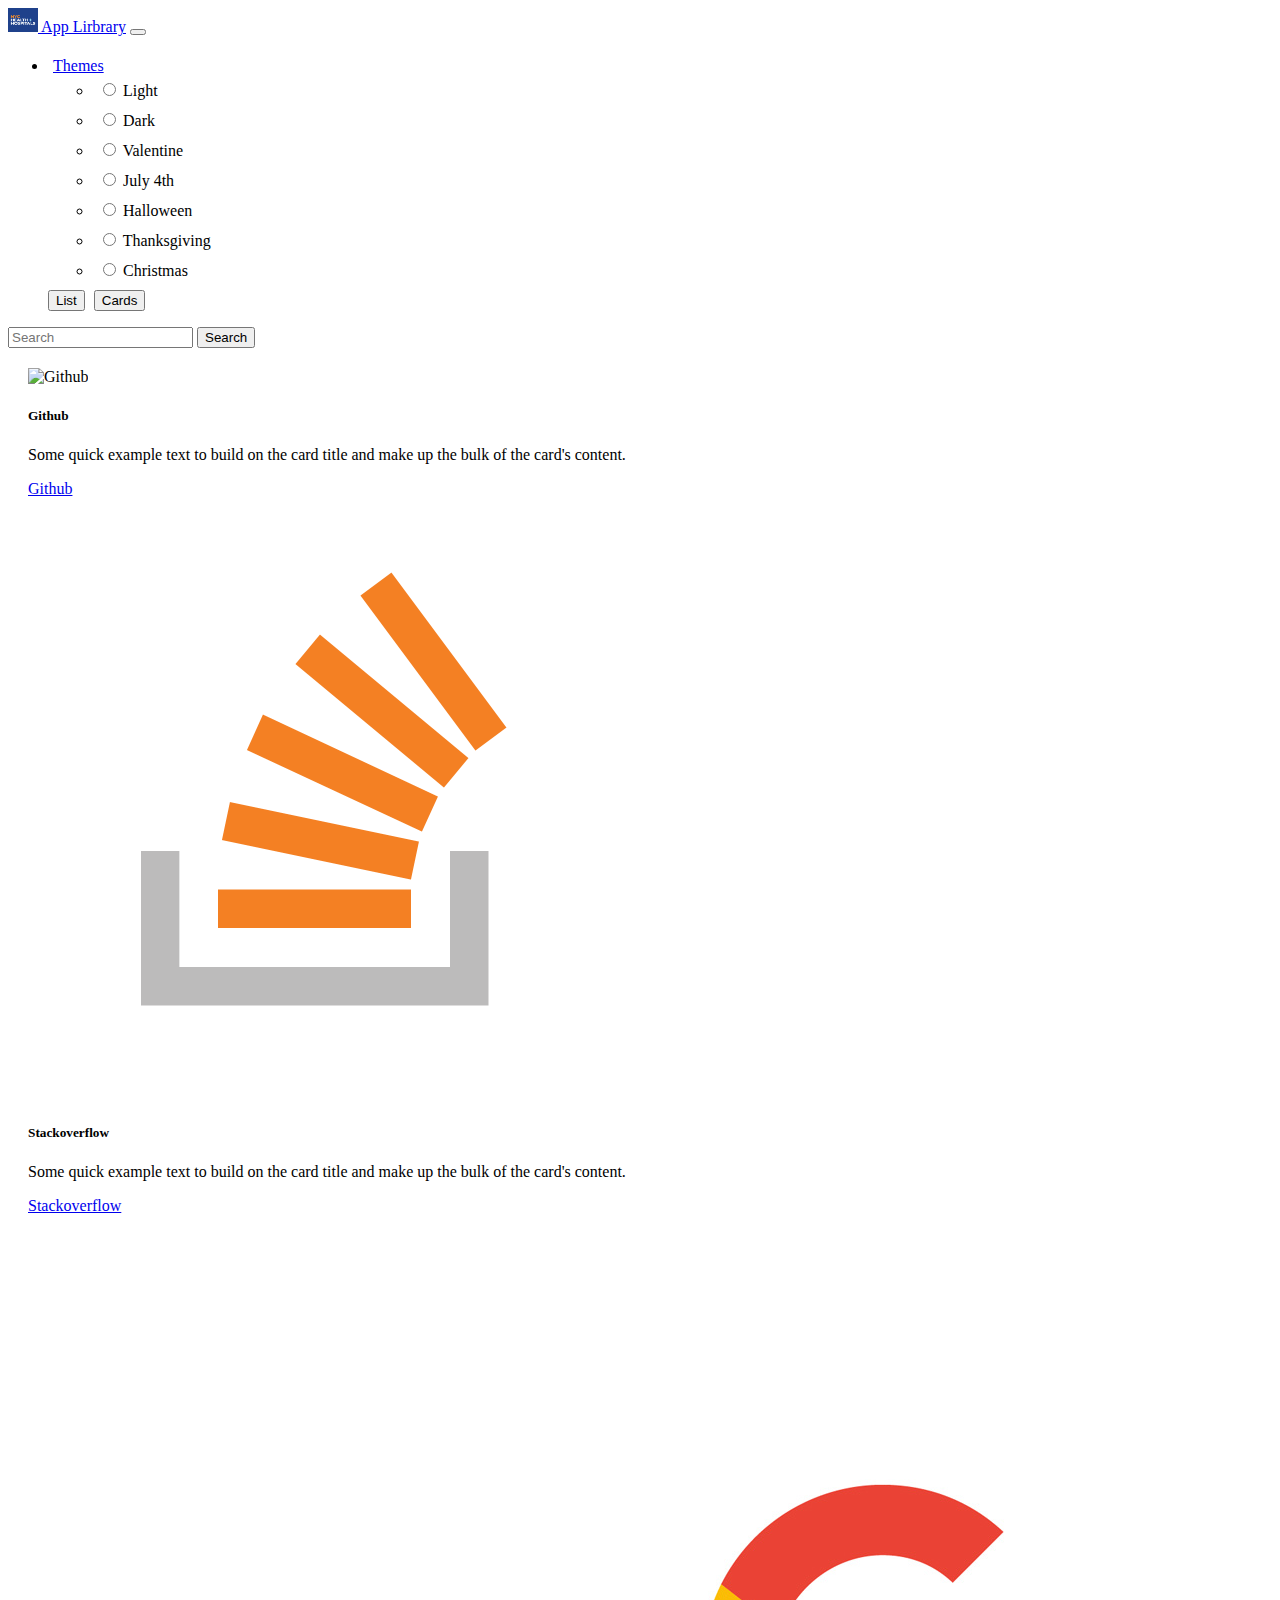
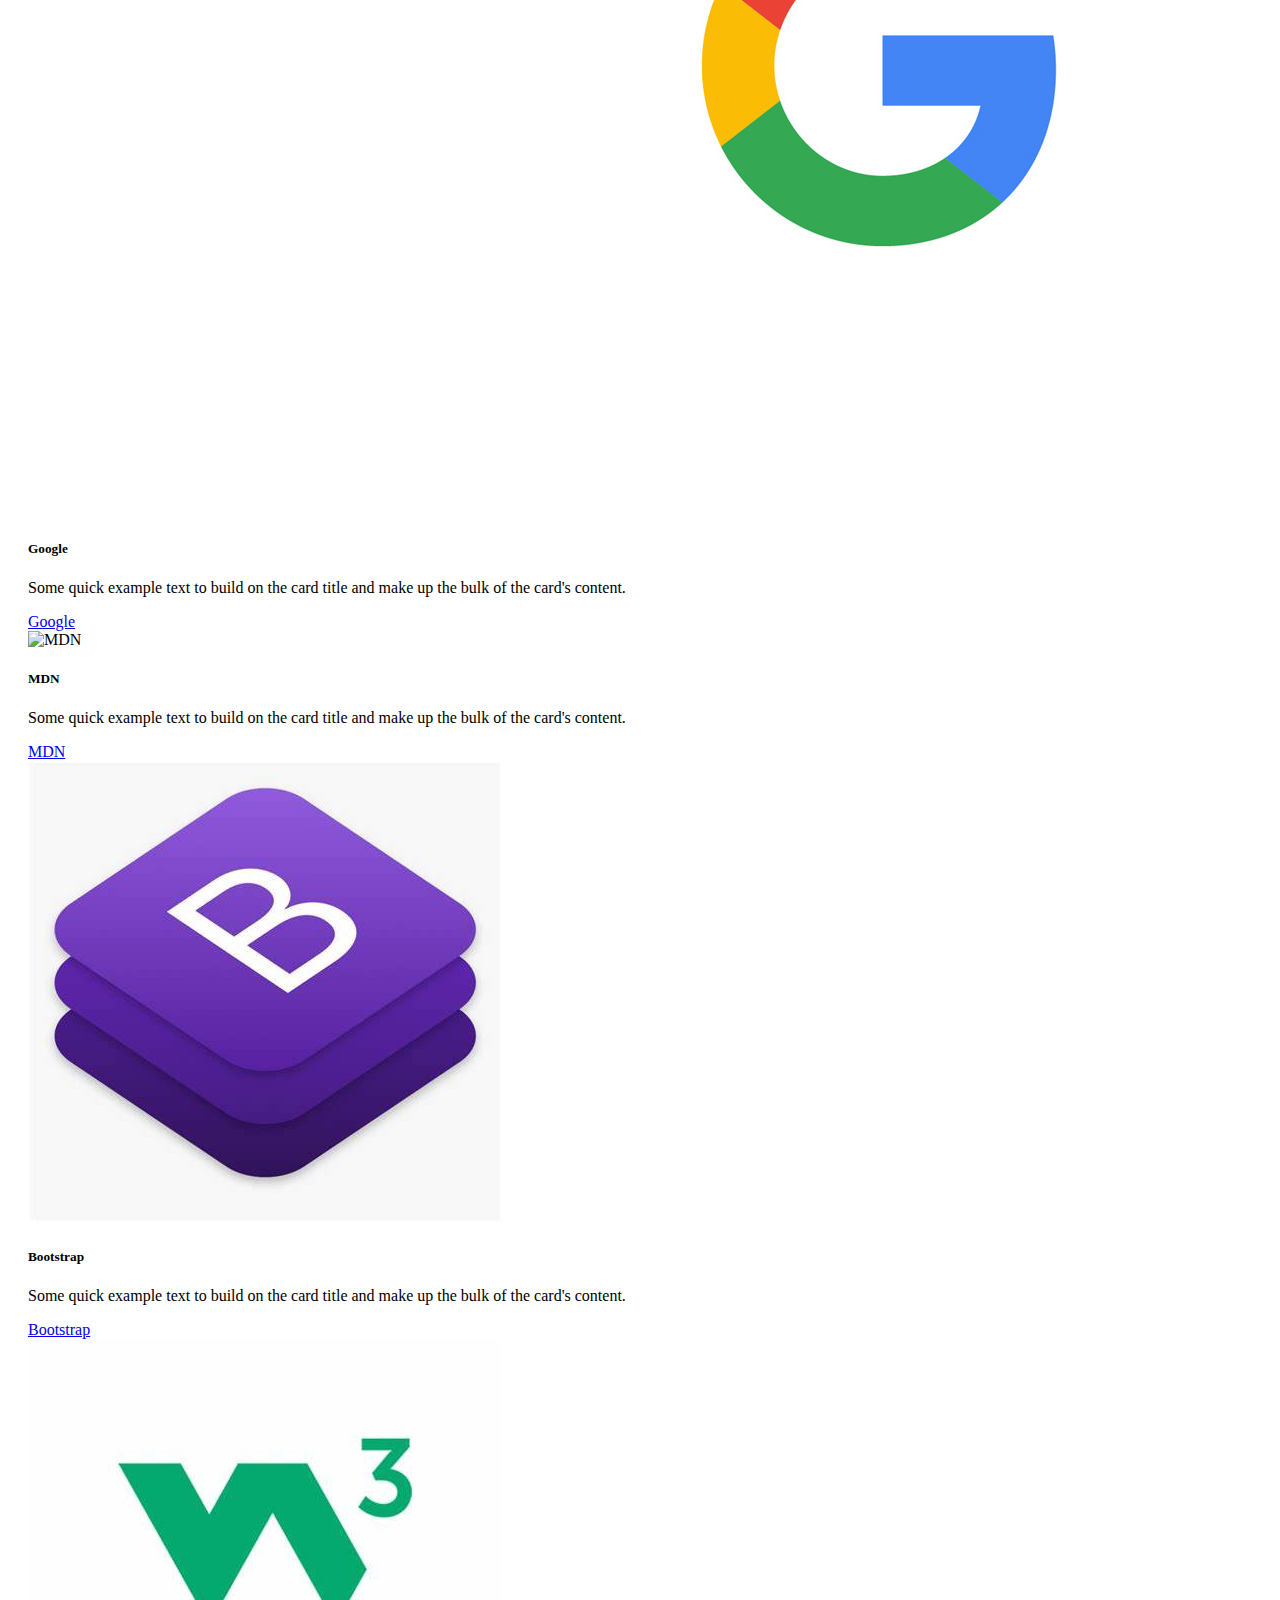
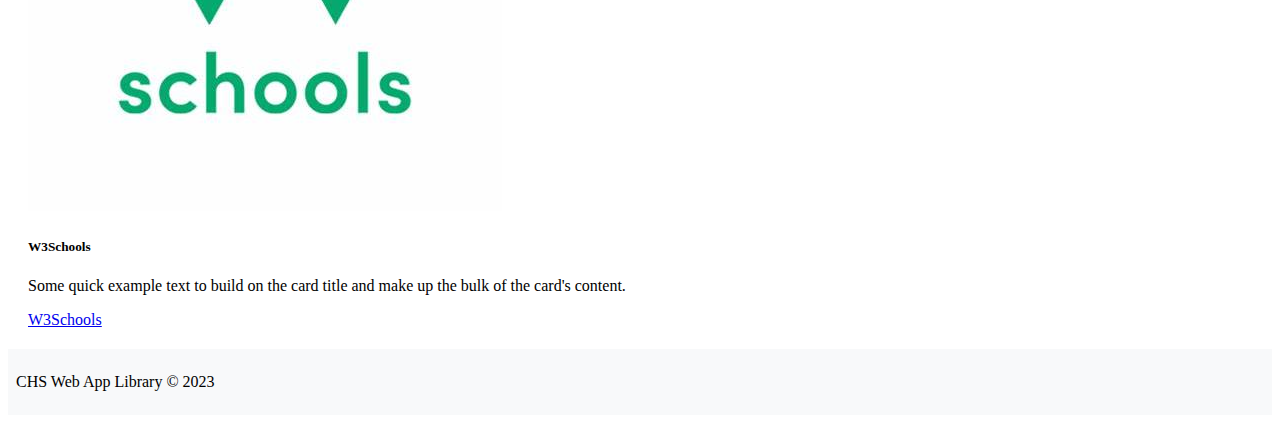
==== WebAppLandingPage 0.0.3 11-08 asof 2023 1142/index.html @ 01d08333 "edit js" ====
<!DOCTYPE html>
<html lang="en">
<head>
  <meta charset="utf-8">
  <meta name="viewport" content="width=device-width, initial-scale=1">
  <title>Web App Library</title>
 <link rel="stylesheet" href="css/main.css"> 
  <link href="https://cdn.jsdelivr.net/npm/bootstrap@5.3.2/dist/css/bootstrap.min.css" rel="stylesheet" integrity="sha384-T3c6CoIi6uLrA9TneNEoa7RxnatzjcDSCmG1MXxSR1GAsXEV/Dwwykc2MPK8M2HN" crossorigin="anonymous">
</head>
<body>

  <header class="sticky-top">
    <nav class="navbar navbar-expand-lg bg-body-tertiary">
      <div class="container-fluid">
        <a class="navbar-brand" href="#">
          <img src="./img/HnHlogo.png" alt="Bootstrap" width="30" height="24" margin="5px"> App Lirbrary</a>
        <button class="navbar-toggler" type="button" data-bs-toggle="collapse" data-bs-target="#navbarSupportedContent" aria-controls="navbarSupportedContent" aria-expanded="false" aria-label="Toggle navigation">
          <span class="navbar-toggler-icon"></span>
        </button>
        <div class="collapse navbar-collapse" id="navbarSupportedContent">
          <ul class="navbar-nav me-auto mb-2 mb-lg-0">
            <li class="nav-item dropdown">
              <a class="nav-link dropdown-toggle" href="#" role="button" data-bs-toggle="dropdown" aria-expanded="false">
                Themes
              </a>
              <ul class="dropdown-menu">

                <li>
                  <div class="form-check">
                    <input class="form-check-input" type="radio" name="theme" id="Light">
                    <label class="form-check-label" for="theme">Light</label>
                  </div>
                </li>

                <li>
                  <div class="form-check">
                    <input class="form-check-input" type="radio" name="theme" id="Dark">
                    <label class="form-check-label" for="theme">Dark</label>
                </div>
                </li>
                <li>
                    <div class="form-check">
                      <input class="form-check-input" type="radio" name="theme" id="Valentine">
                      <label class="form-check-label" for="theme">Valentine</label>
                  </div>
                </li>
                <li>
                    <div class="form-check">
                      <input class="form-check-input" type="radio" name="theme" id="July4">
                      <label class="form-check-label" for="theme">July 4th</label>
                  </div>
                </li>
                <li>
                  <div class="form-check">
                    <input class="form-check-input" type="radio" name="theme" id="Halloween">
                    <label class="form-check-label" for="theme">Halloween</label>
                </div>
                </li>
                <li>
                  <div class="form-check">
                    <input class="form-check-input" type="radio" name="theme" id="Thanksgiving">
                    <label class="form-check-label" for="theme">Thanksgiving</label>
                </div>
                </li>
                <li>
                  <div class="form-check">
                    <input class="form-check-input" type="radio" name="theme" id="Christmas">
                    <label class="form-check-label" for="theme">Christmas</label>
                </div>
                </li>
              </ul>
            </li>
            <button id="listViewBtn" type="button" class="btn btn-outline-secondary" onclick="toggleView('list')">List </button>
            <button id="cardViewBtn" type="button" class="btn btn-outline-secondary" onclick="toggleView('card')">Cards </button>
          </ul>
          <form class="d-flex" role="search">
            <input class="form-control me-2" type="search" placeholder="Search" aria-label="Search" id="searchInput" oninput="searchItems()">
            <button class="btn btn-outline-secondary" type="submit">Search</button>
          </form>
        </div>
      </div>
    </nav>
  </header>

  <div id="listView" class="list-group" style="display: none;"></div>

  <div class="content">
    <div id="cardView" class="container" style="display: block;">
      <div class="row row-cols-1 row-cols-md-3 g-4" id="cardContainer"></div>
    </div>
  </div>


  <script src="https://cdn.jsdelivr.net/npm/bootstrap@5.1.3/dist/js/bootstrap.bundle.min.js" integrity="sha384-ka7Sk0Gln4gmtz2MlQnikT1wXgYsOg+OMhuP+IlRH9sENBO0LRn5q+8nbTov4+1p" crossorigin="anonymous"></script>
  <script src="script.js"></script>

  <footer class="footer">
    <div class="sticky-xl-bottom">
     
        <p class="text-start fw-semibold"> CHS Web App Library &copy 2023</p>
     
    </div>
  </footer>
</body>
</html>
---- WebAppLandingPage 0.0.3 11-08 asof 2023 1142/css/main.css ----
body {
    display: flex;
    flex-direction: column;
    min-height: 100vh;
  
}

.content {
    flex: 1;
    padding: 20px;
}

#listViewBtn,
#cardViewBtn {
  margin-right: 5px;
}

#card-img-top {
    height: 300px;
    width: 300px;
}

li {
    padding: 5px;
}


footer {
    background-color: #F8F9FA;
    padding: 8px;
}
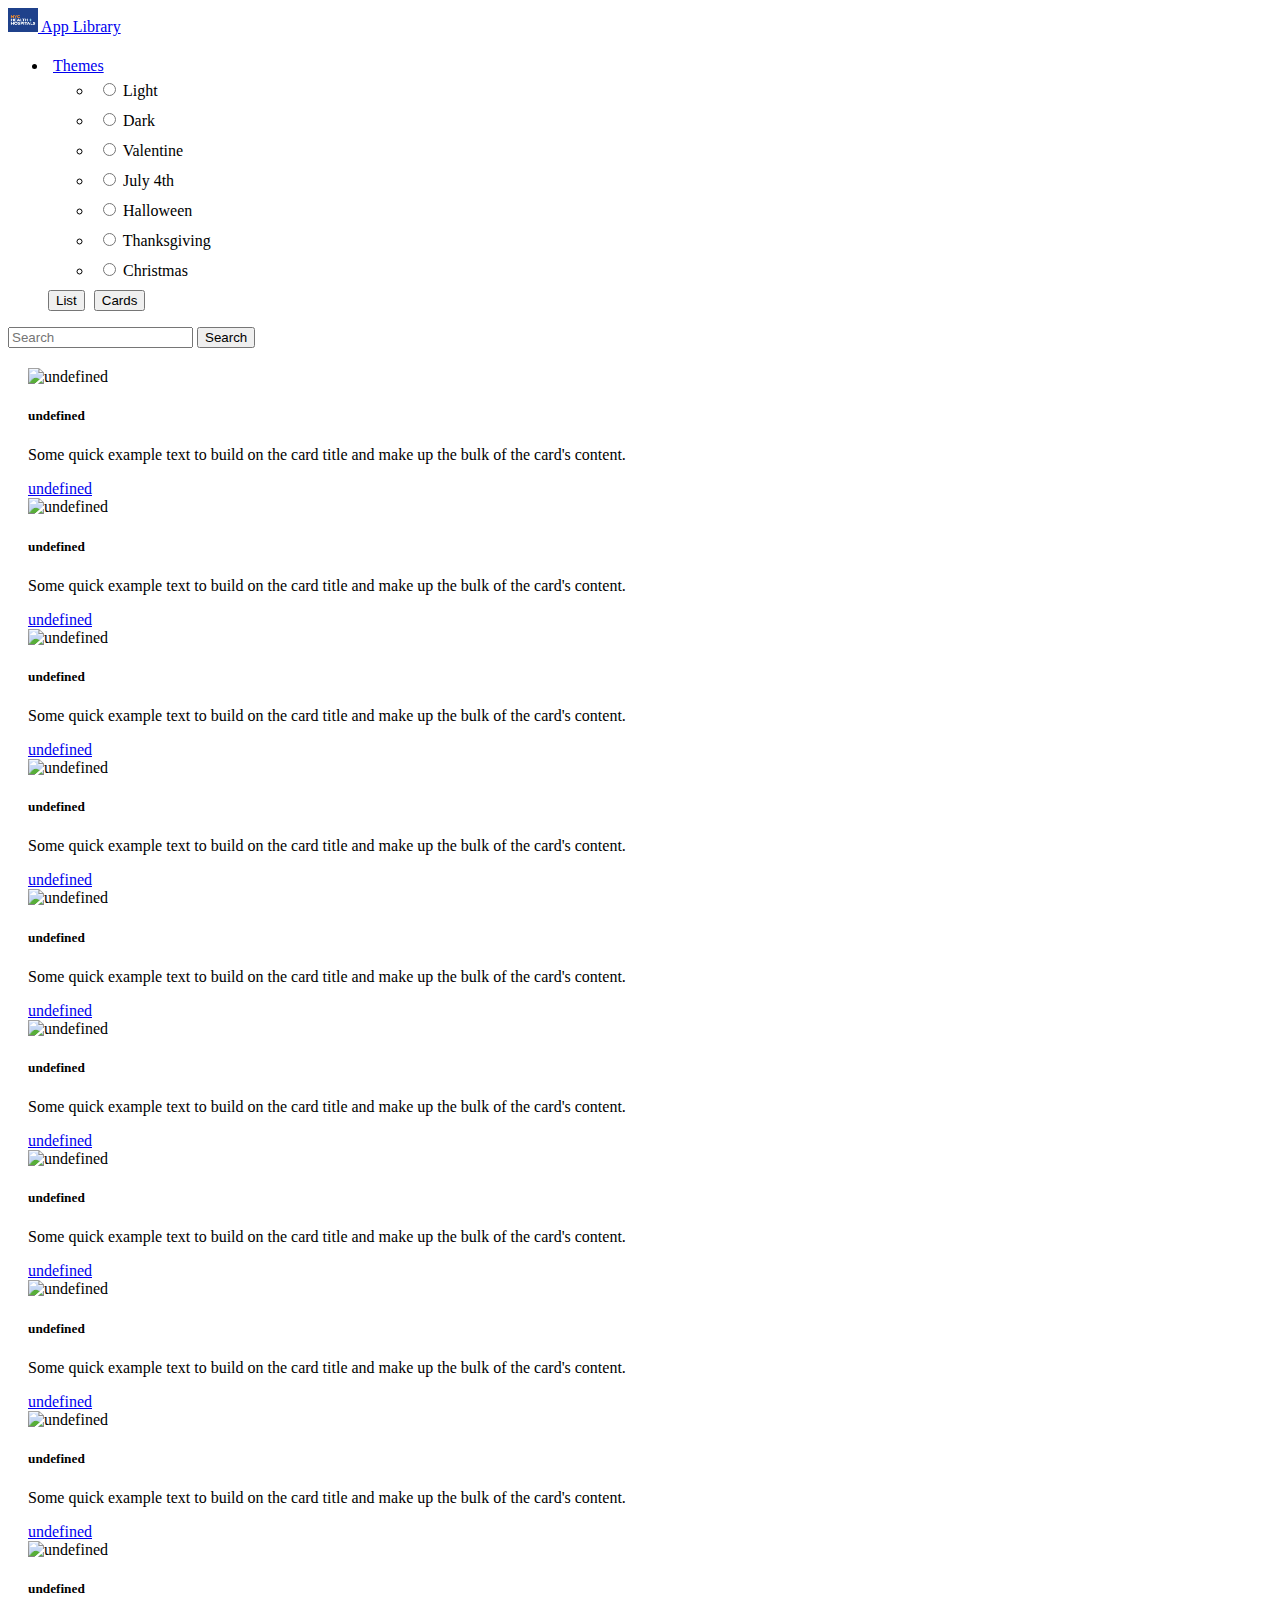
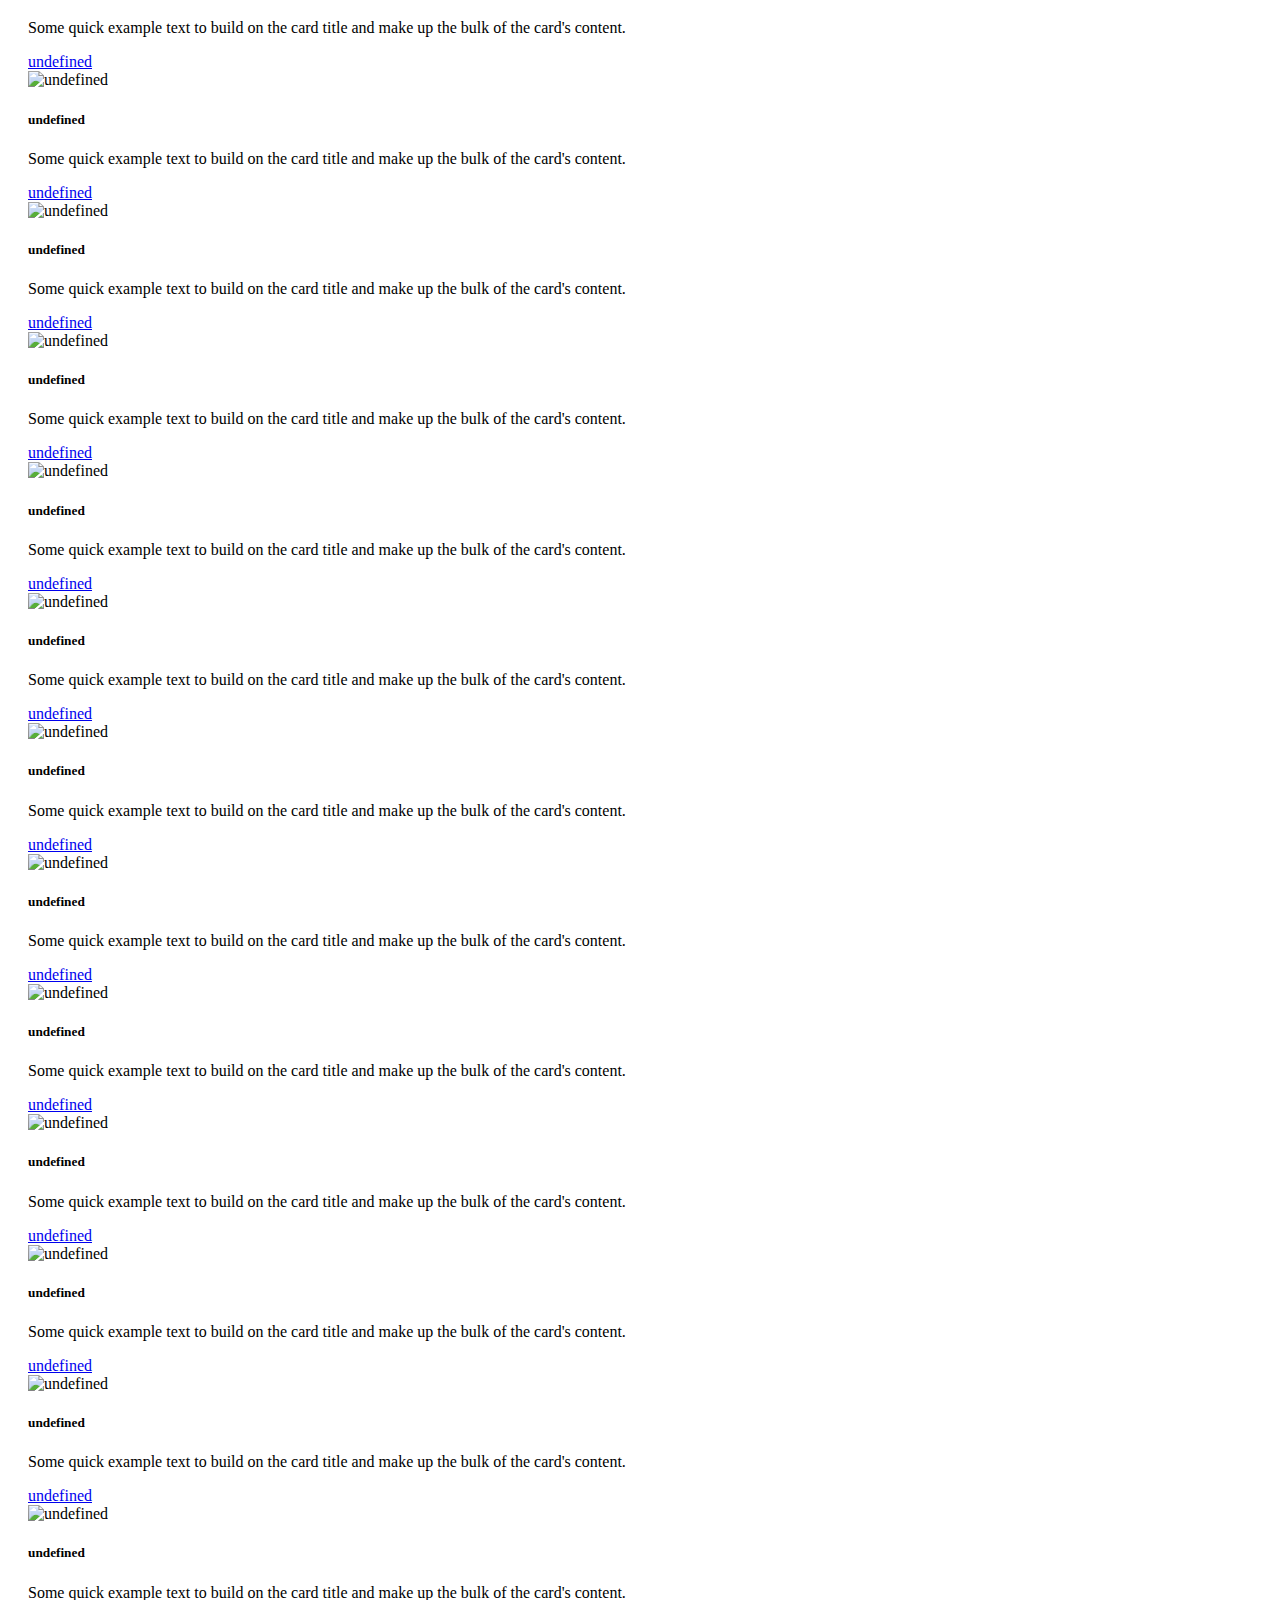
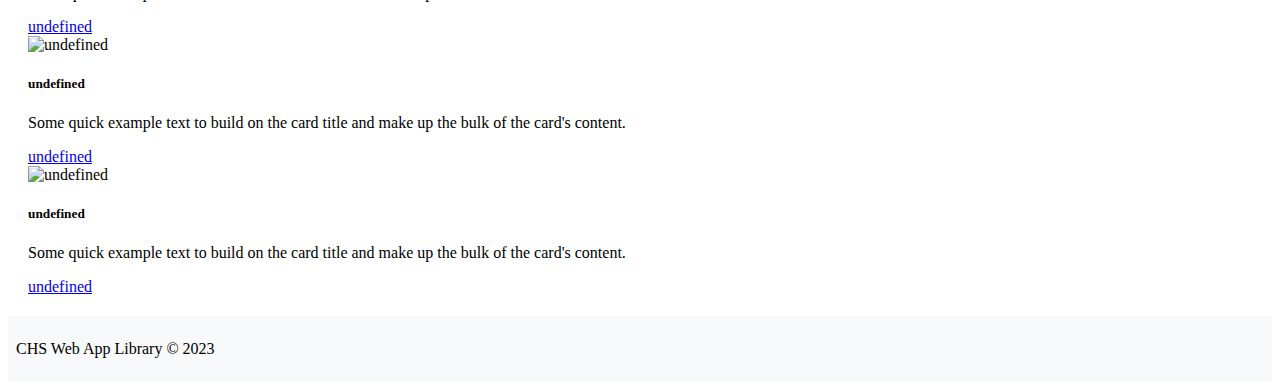
==== commit 2e569931: "edit data structure" ====
--- a/WebAppLandingPage 0.0.3 11-08 asof 2023 1142/index.html
+++ b/WebAppLandingPage 0.0.3 11-08 asof 2023 1142/index.html
@@ -13,10 +13,8 @@
     <nav class="navbar navbar-expand-lg bg-body-tertiary">
       <div class="container-fluid">
         <a class="navbar-brand" href="#">
-          <img src="./img/HnHlogo.png" alt="Bootstrap" width="30" height="24" margin="5px"> App Lirbrary</a>
-        <button class="navbar-toggler" type="button" data-bs-toggle="collapse" data-bs-target="#navbarSupportedContent" aria-controls="navbarSupportedContent" aria-expanded="false" aria-label="Toggle navigation">
-          <span class="navbar-toggler-icon"></span>
-        </button>
+          <img src="./img/HnHlogo.png" alt="Bootstrap" width="30" height="24" margin="5px"> App Library</a>
+     
         <div class="collapse navbar-collapse" id="navbarSupportedContent">
           <ul class="navbar-nav me-auto mb-2 mb-lg-0">
             <li class="nav-item dropdown">
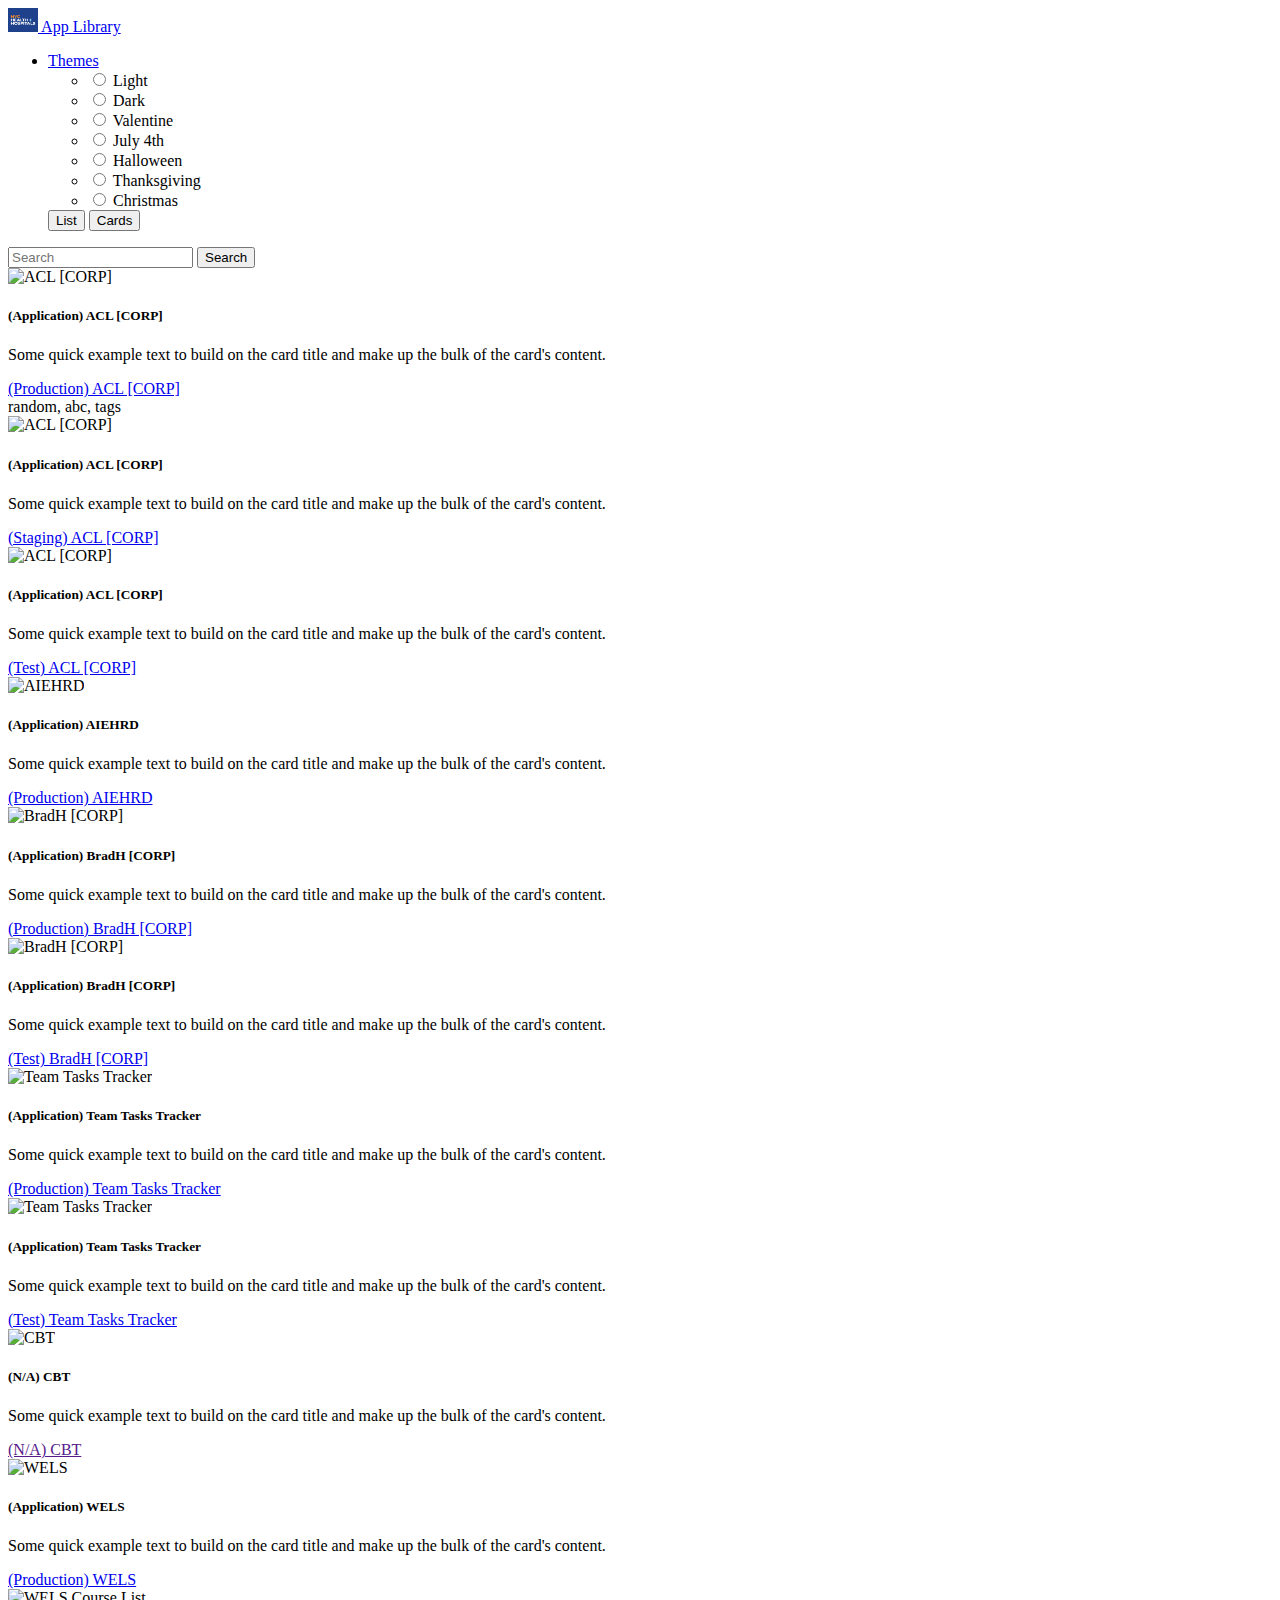
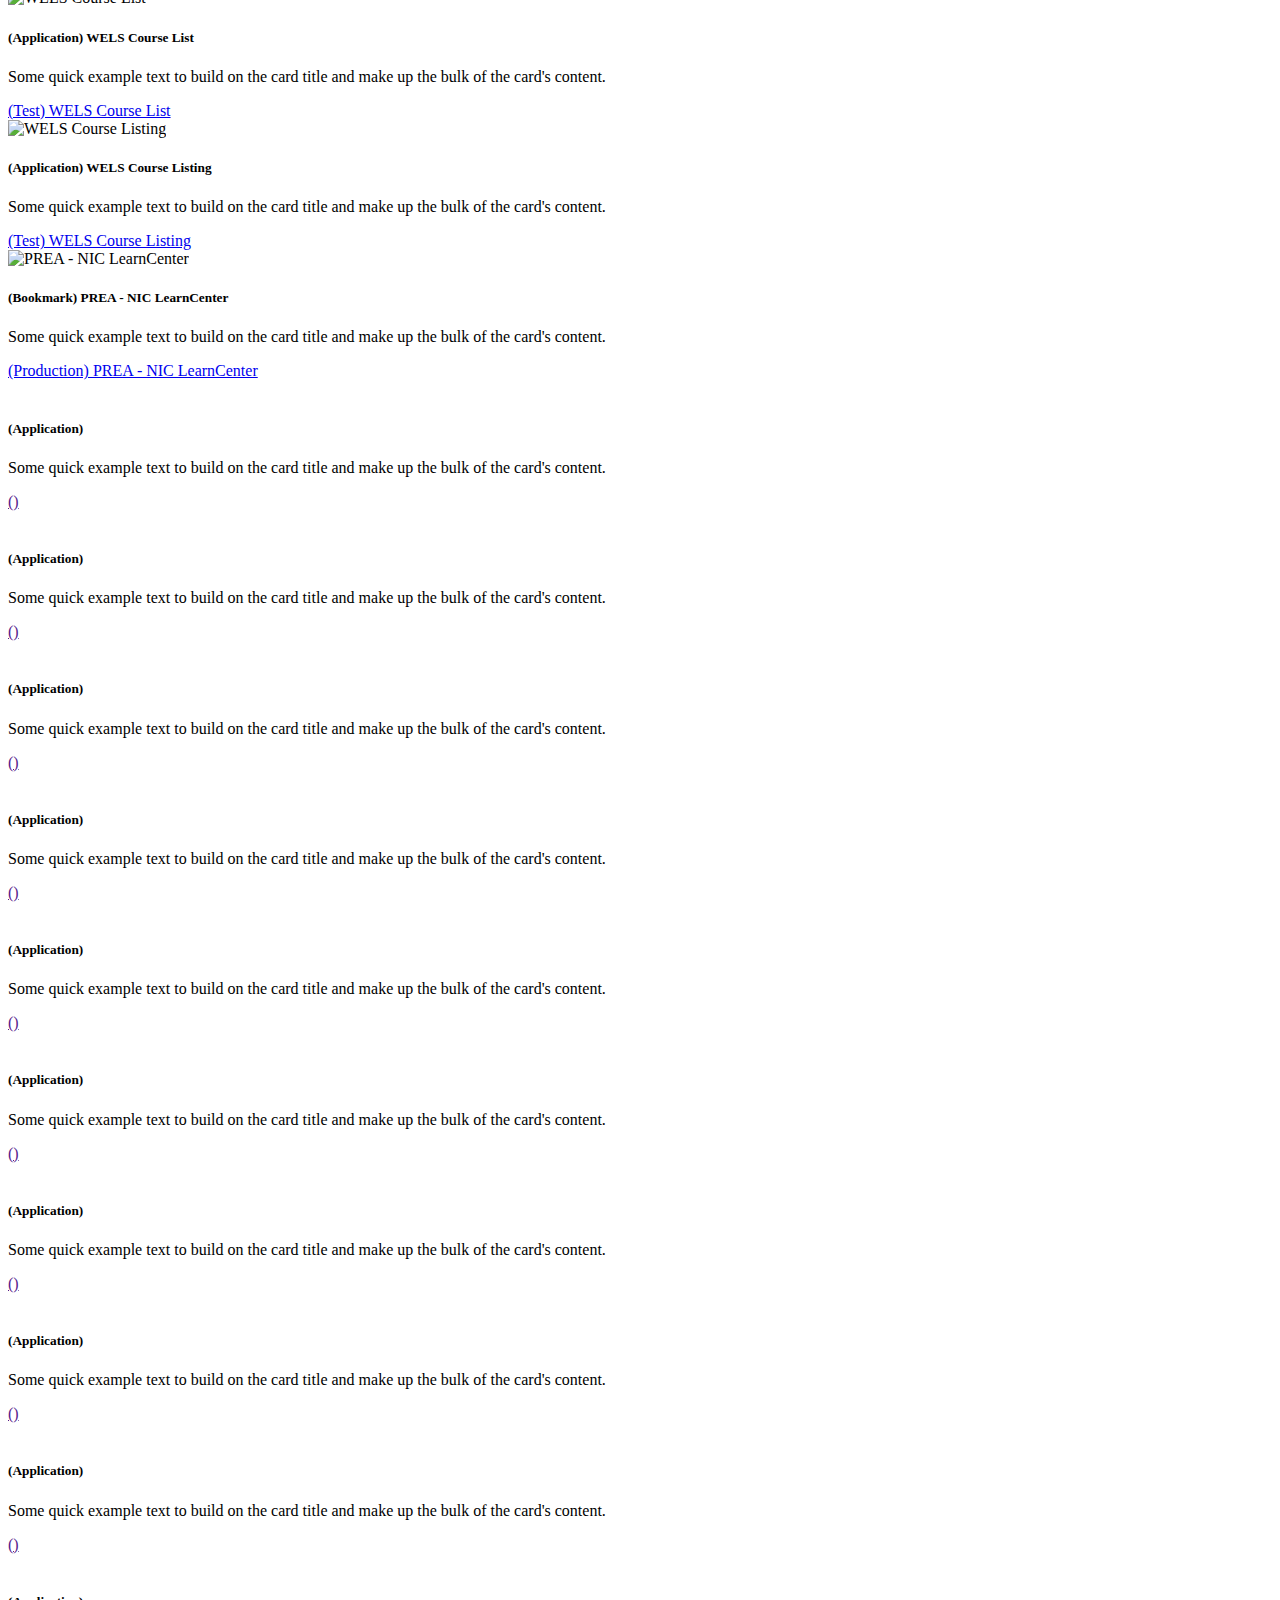
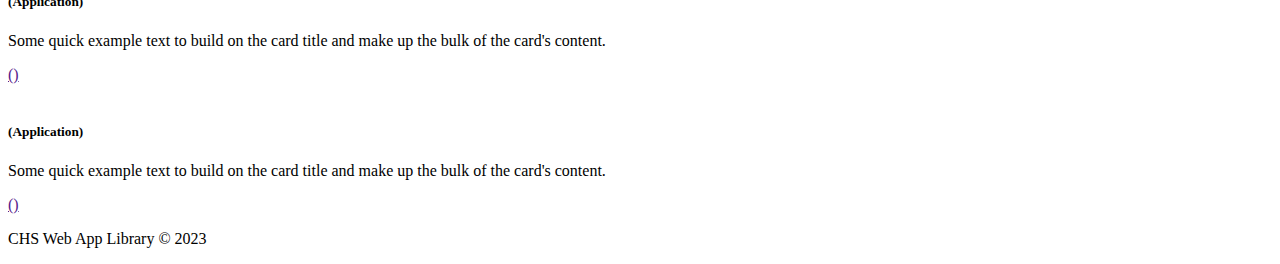
==== commit d49e3c63: "add links for cards and list view" ====
--- a/WebAppLandingPage 0.0.3 11-08 asof 2023 1142/index.html
+++ b/WebAppLandingPage 0.0.3 11-08 asof 2023 1142/index.html
@@ -4,7 +4,7 @@
   <meta charset="utf-8">
   <meta name="viewport" content="width=device-width, initial-scale=1">
   <title>Web App Library</title>
- <link rel="stylesheet" href="css/main.css"> 
+ <link rel="stylesheet" href="#"> 
   <link href="https://cdn.jsdelivr.net/npm/bootstrap@5.3.2/dist/css/bootstrap.min.css" rel="stylesheet" integrity="sha384-T3c6CoIi6uLrA9TneNEoa7RxnatzjcDSCmG1MXxSR1GAsXEV/Dwwykc2MPK8M2HN" crossorigin="anonymous">
 </head>
 <body>
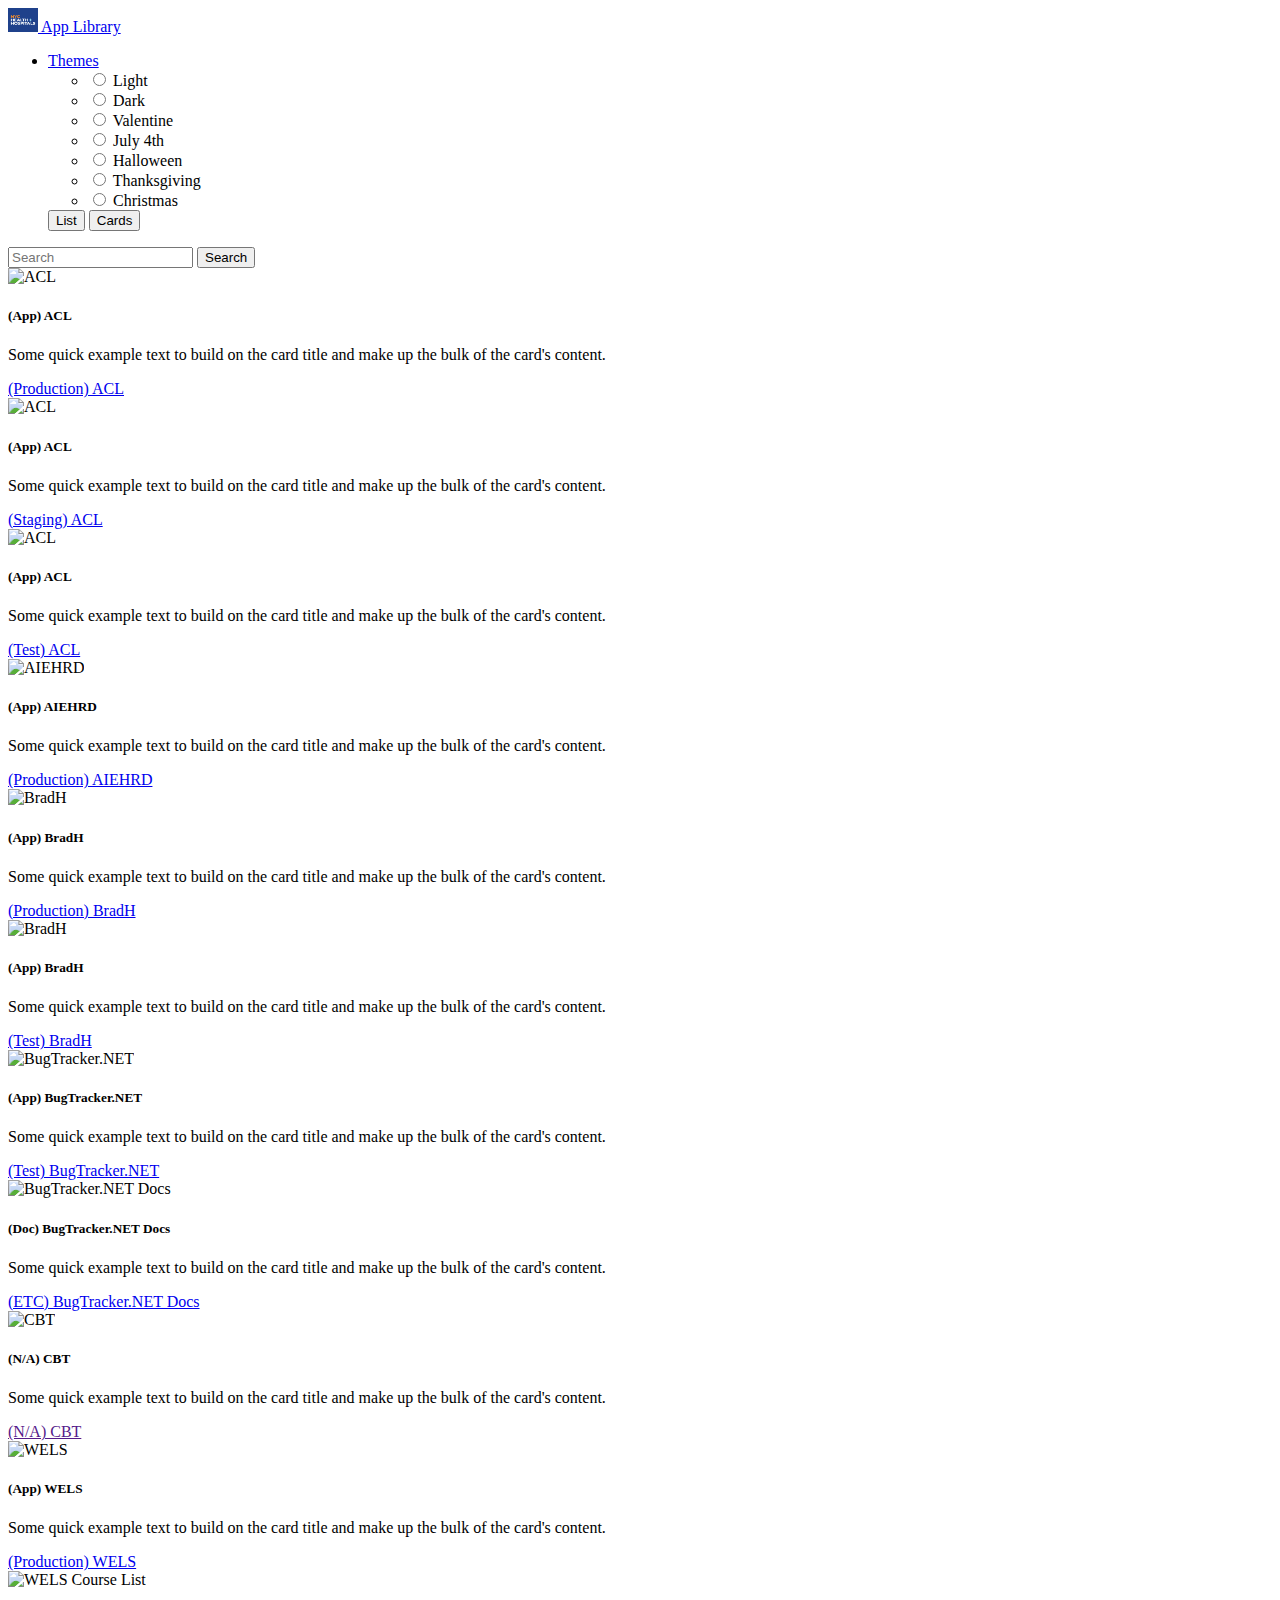
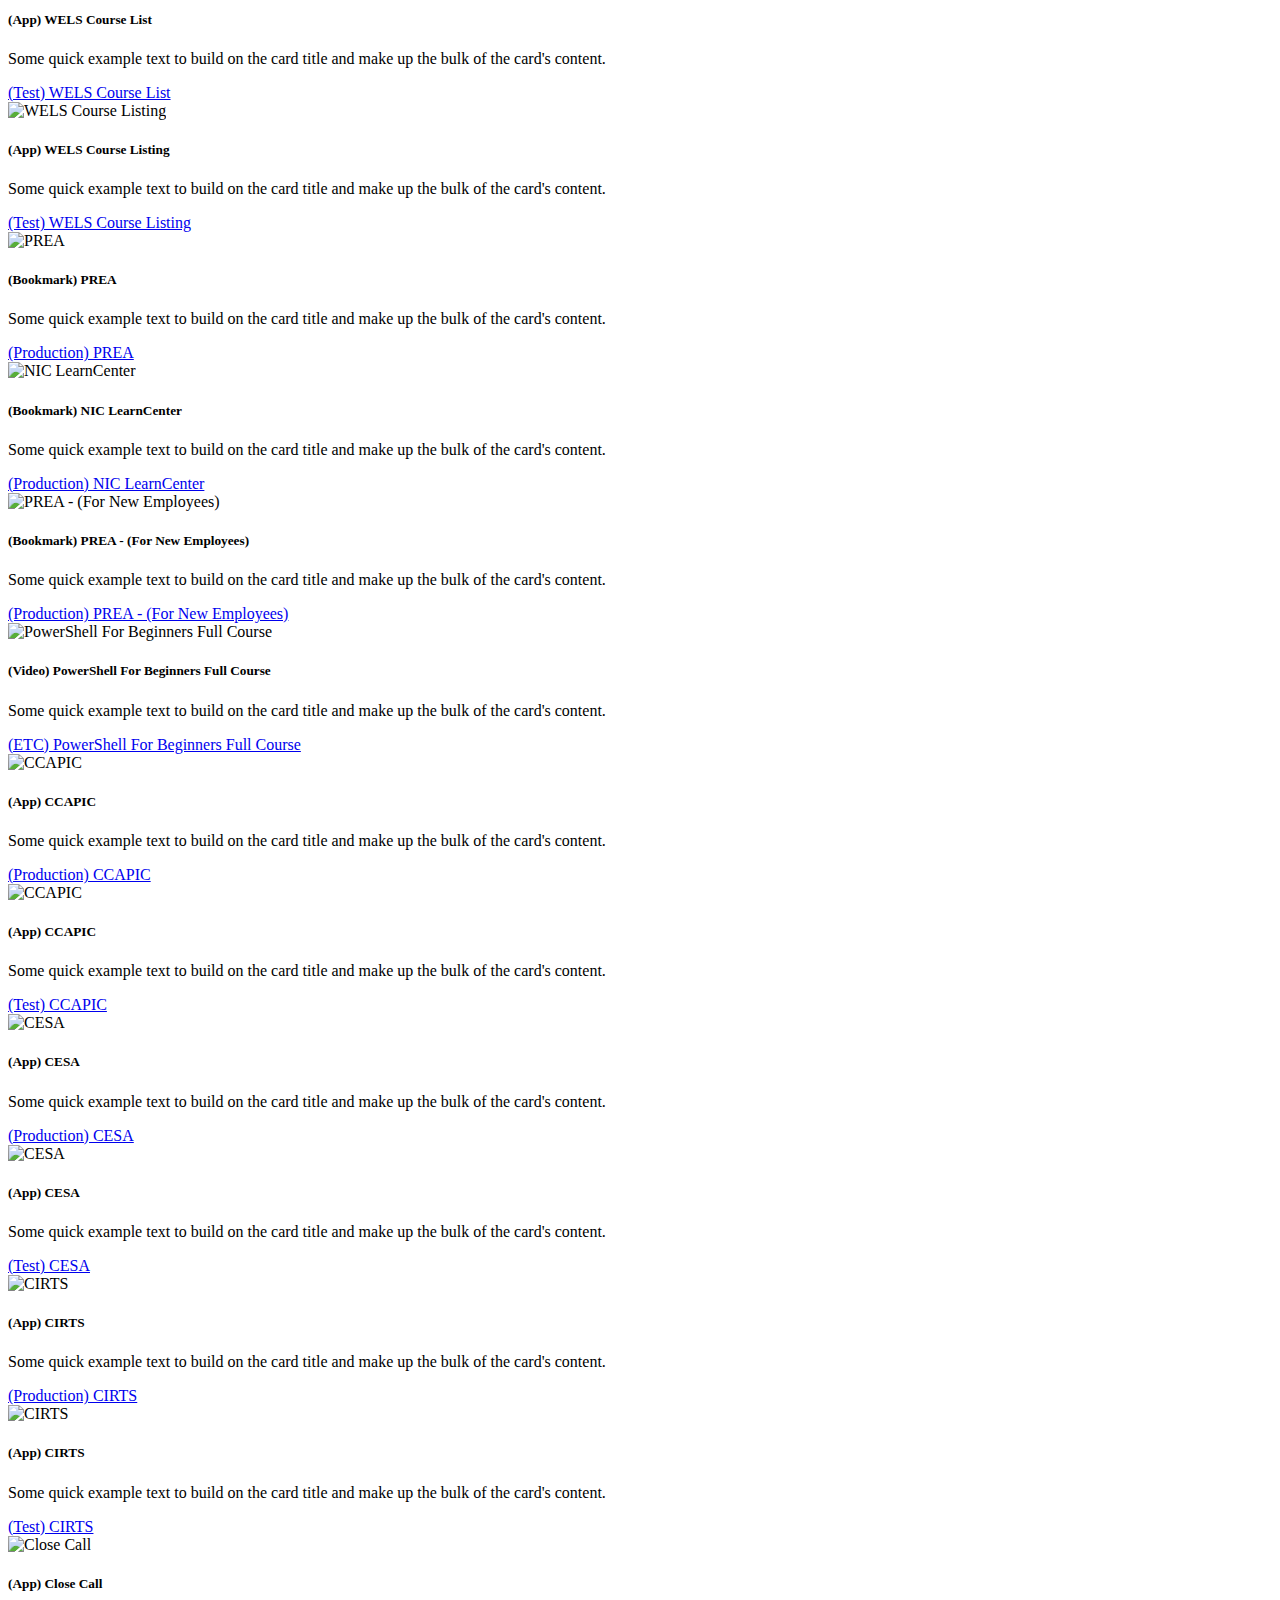
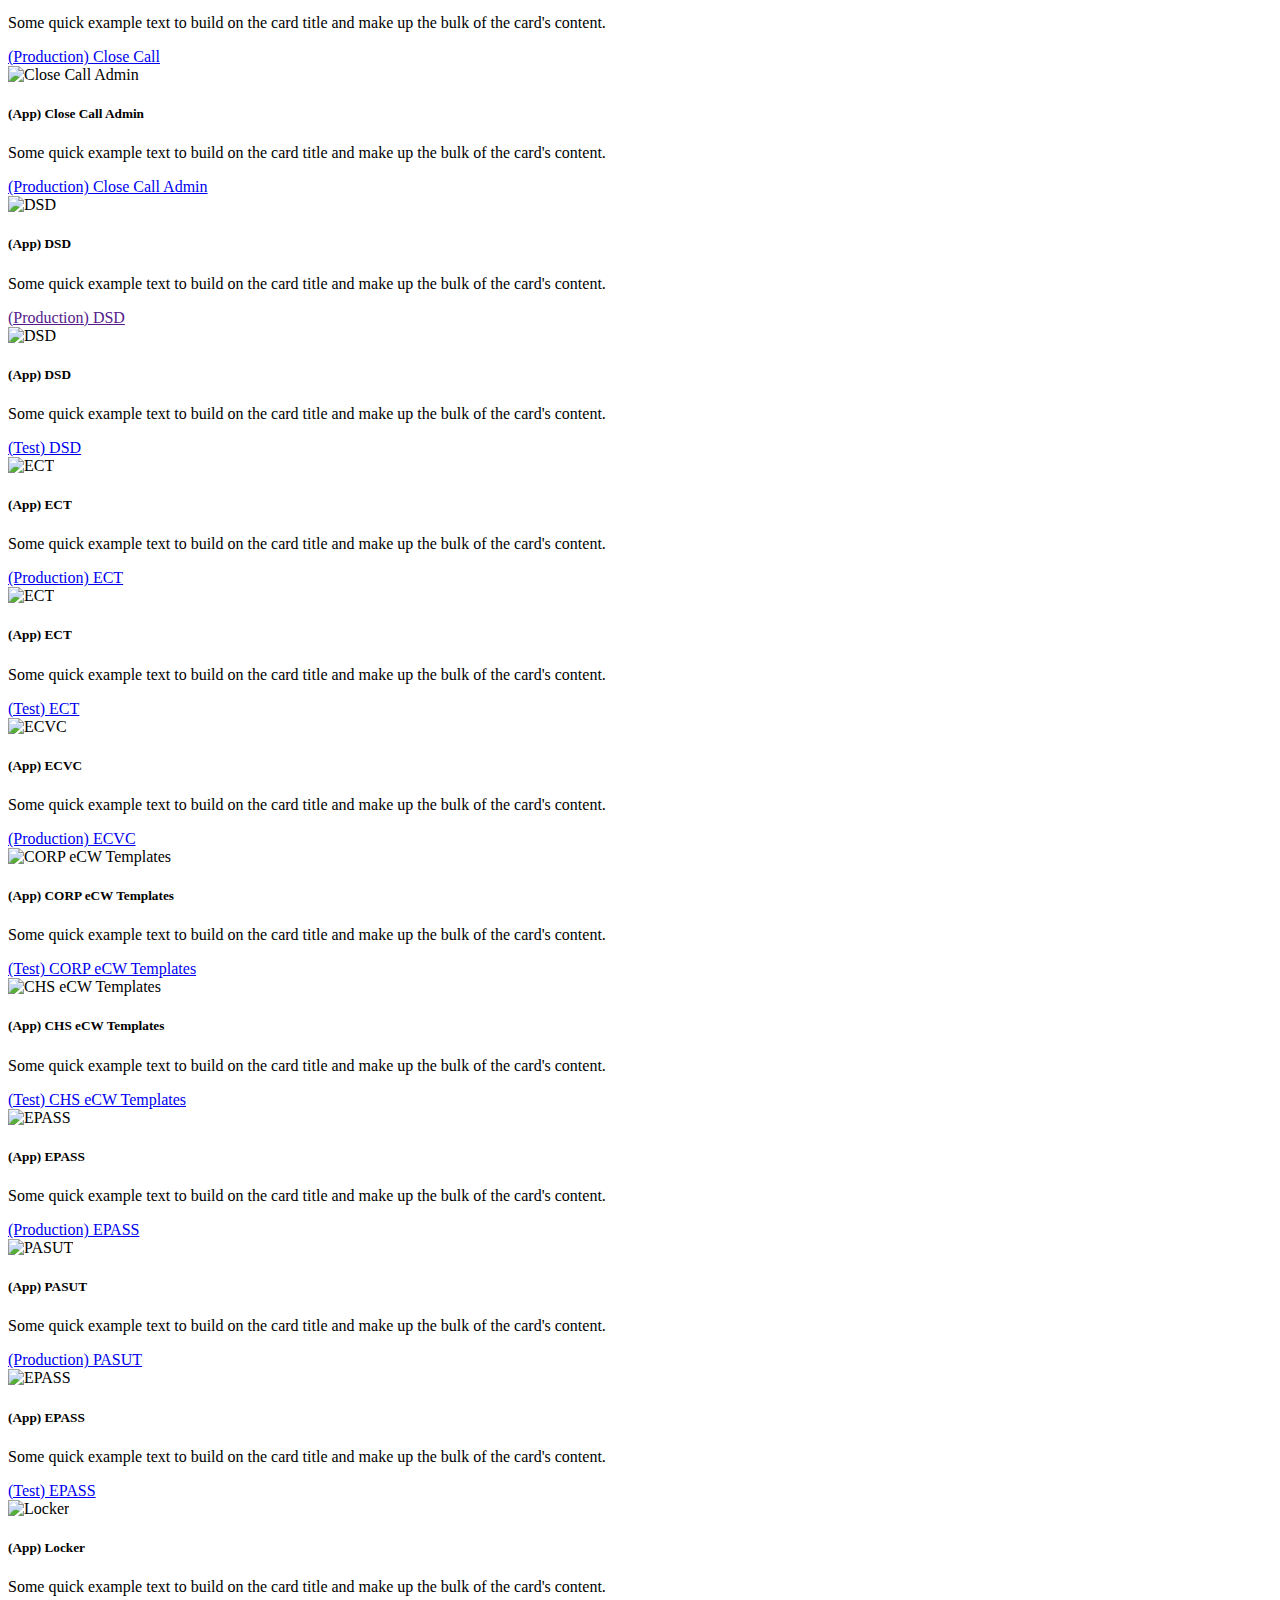
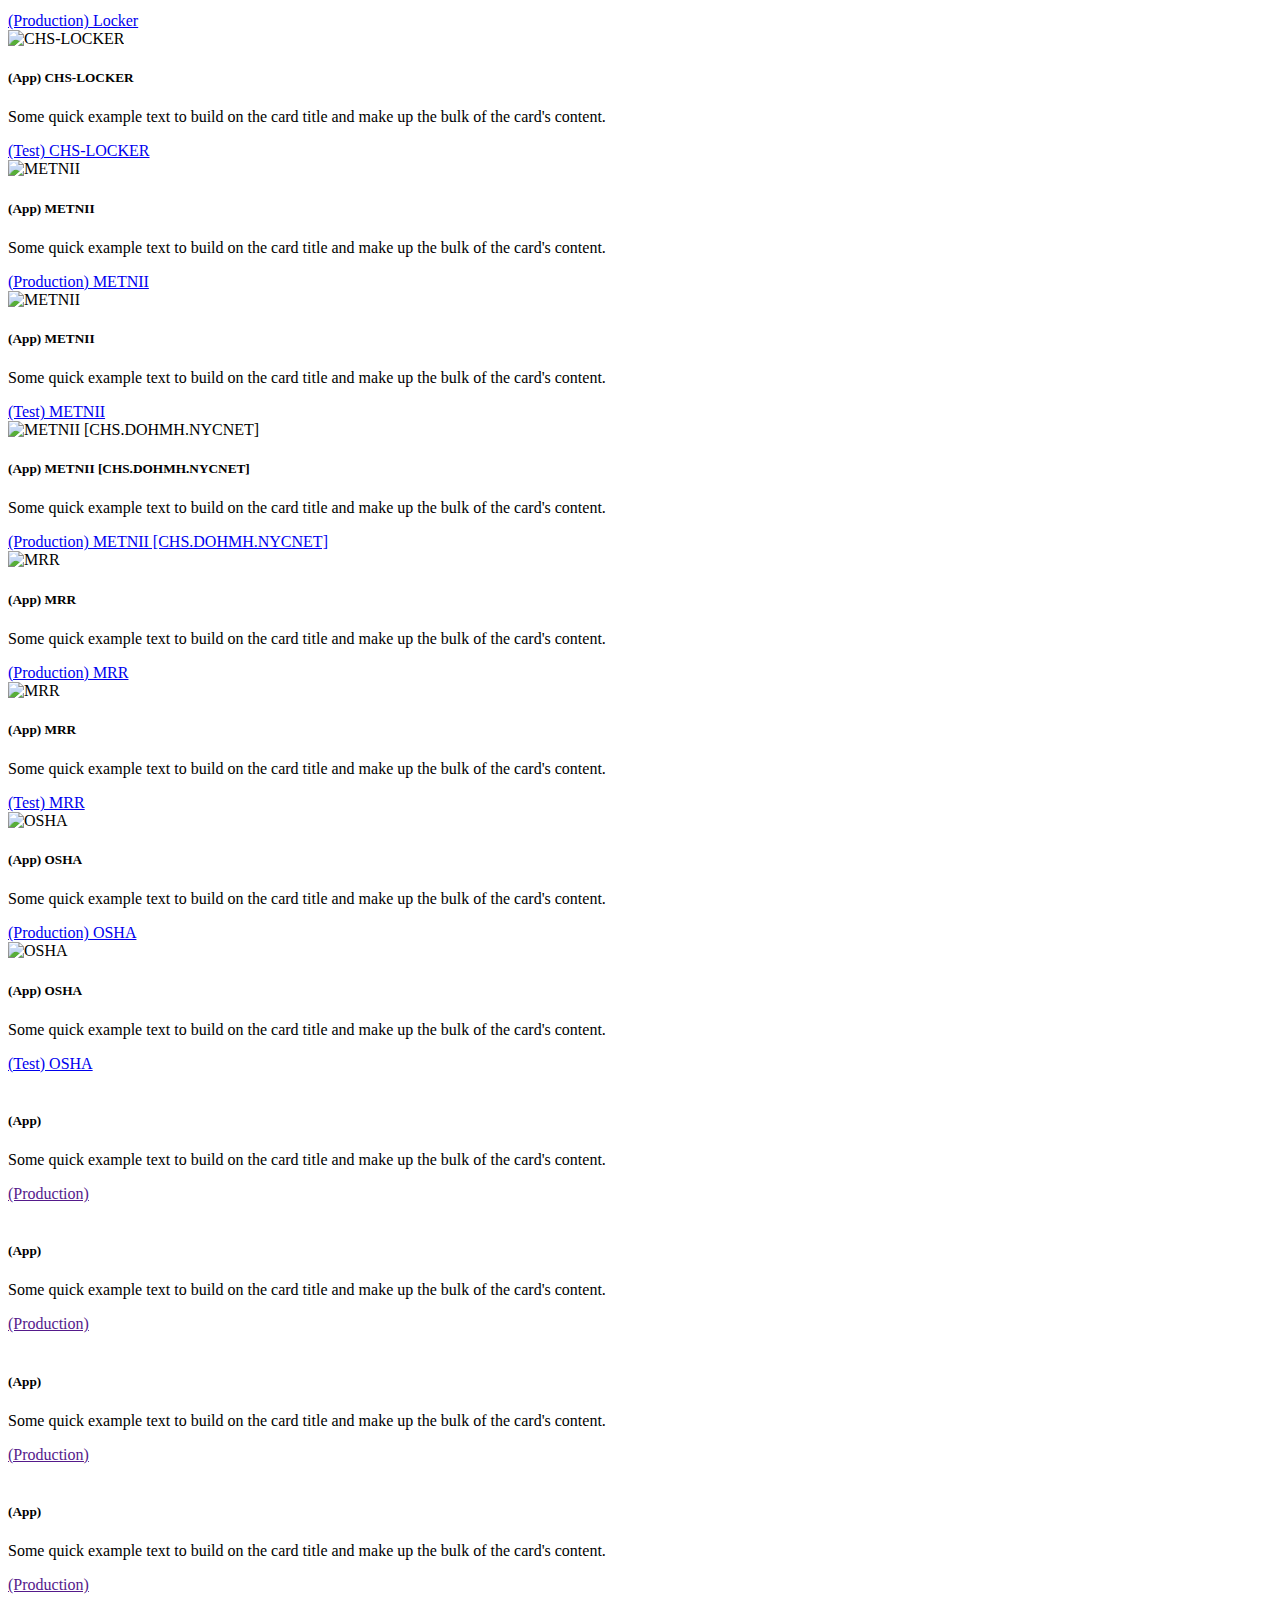
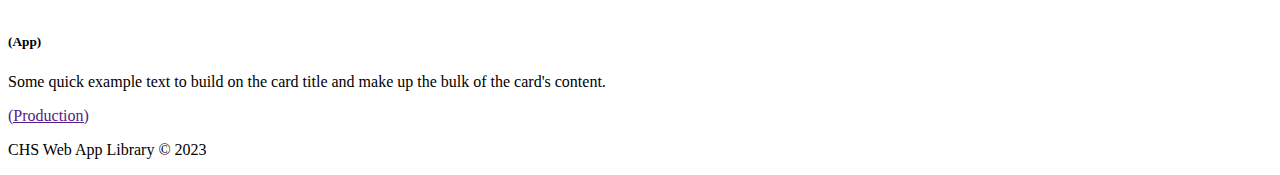
==== commit 3b3e83e4: "edit light.css to work" ====
--- a/WebAppLandingPage 0.0.3 11-08 asof 2023 1142/index.html
+++ b/WebAppLandingPage 0.0.3 11-08 asof 2023 1142/index.html
@@ -3,8 +3,8 @@
 <head>
   <meta charset="utf-8">
   <meta name="viewport" content="width=device-width, initial-scale=1">
-  <title>Web App Library</title>
- <link rel="stylesheet" href="#"> 
+  <title>Web App Links</title>
+ 
   <link href="https://cdn.jsdelivr.net/npm/bootstrap@5.3.2/dist/css/bootstrap.min.css" rel="stylesheet" integrity="sha384-T3c6CoIi6uLrA9TneNEoa7RxnatzjcDSCmG1MXxSR1GAsXEV/Dwwykc2MPK8M2HN" crossorigin="anonymous">
 </head>
 <body>
@@ -36,6 +36,7 @@
                     <label class="form-check-label" for="theme">Dark</label>
                 </div>
                 </li>
+
                 <li>
                     <div class="form-check">
                       <input class="form-check-input" type="radio" name="theme" id="Valentine">
@@ -43,6 +44,7 @@
                   </div>
                 </li>
                 <li>
+                  
                     <div class="form-check">
                       <input class="form-check-input" type="radio" name="theme" id="July4">
                       <label class="form-check-label" for="theme">July 4th</label>
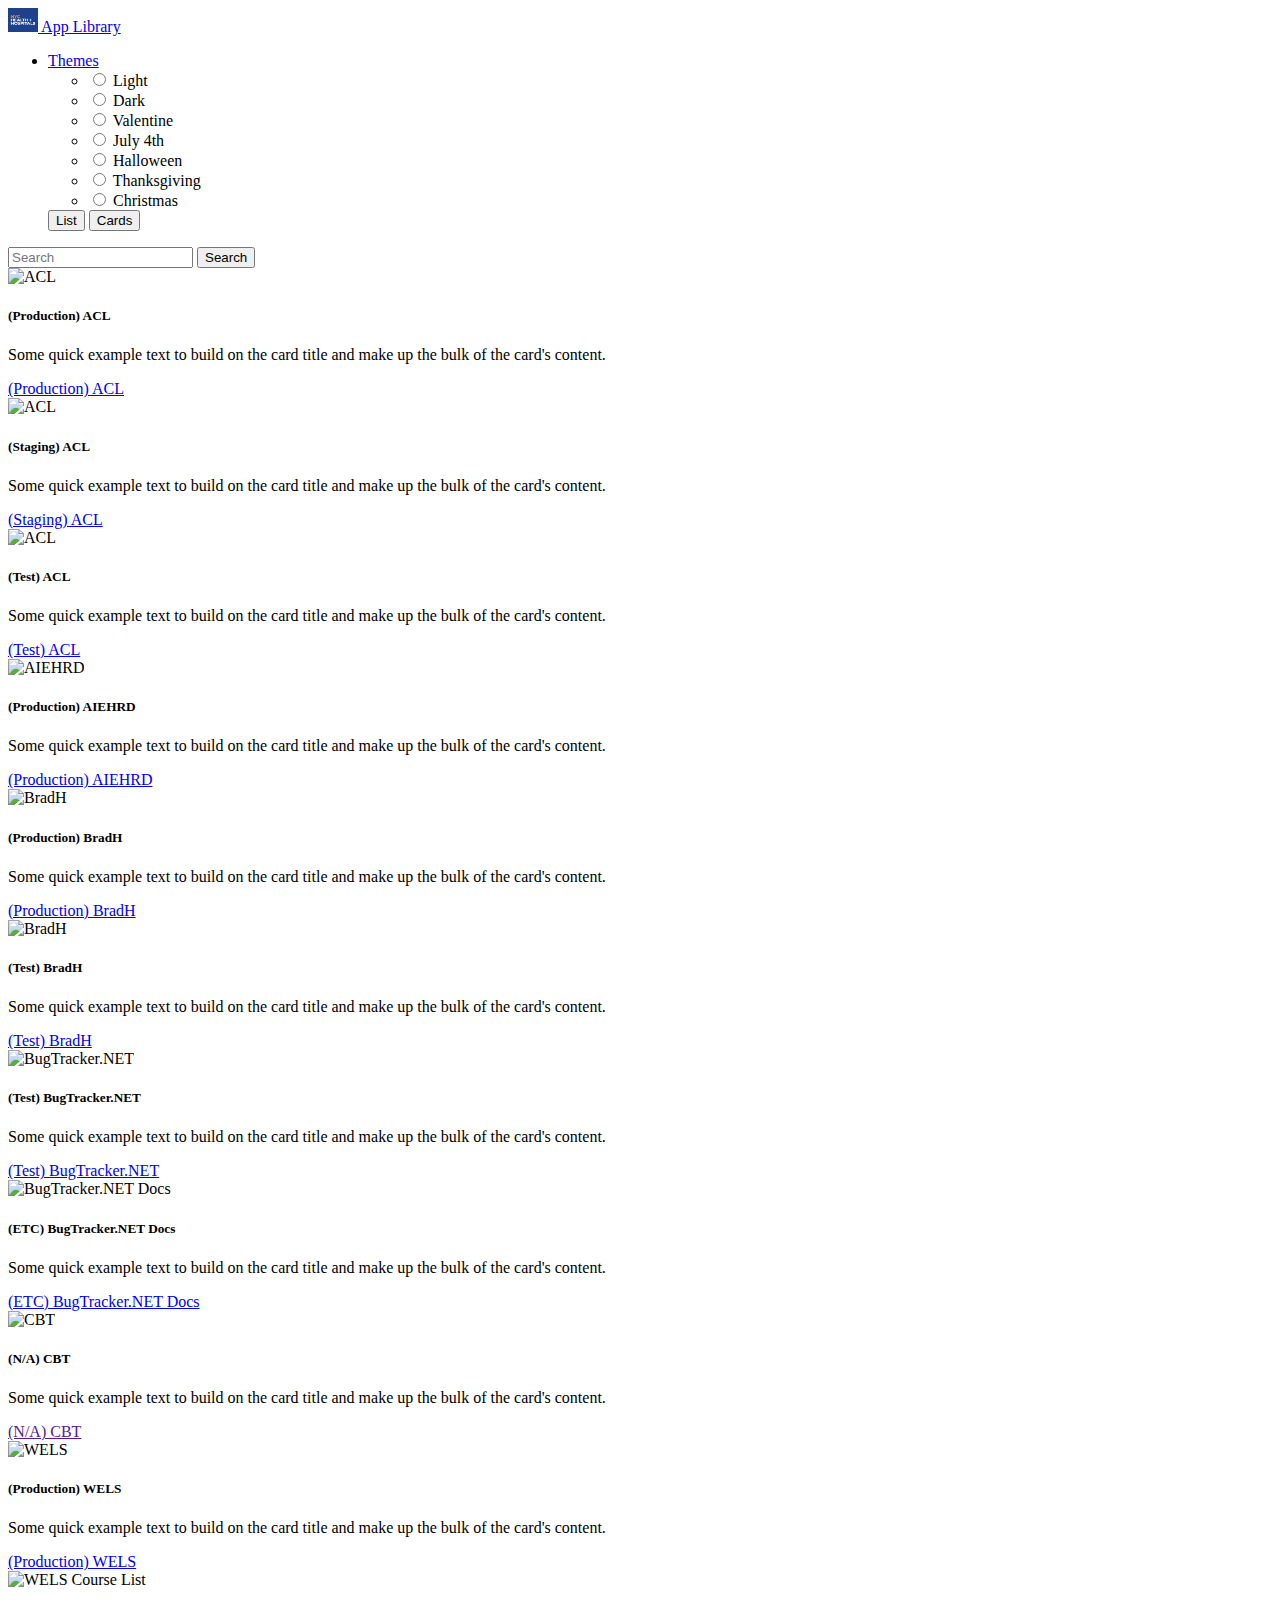
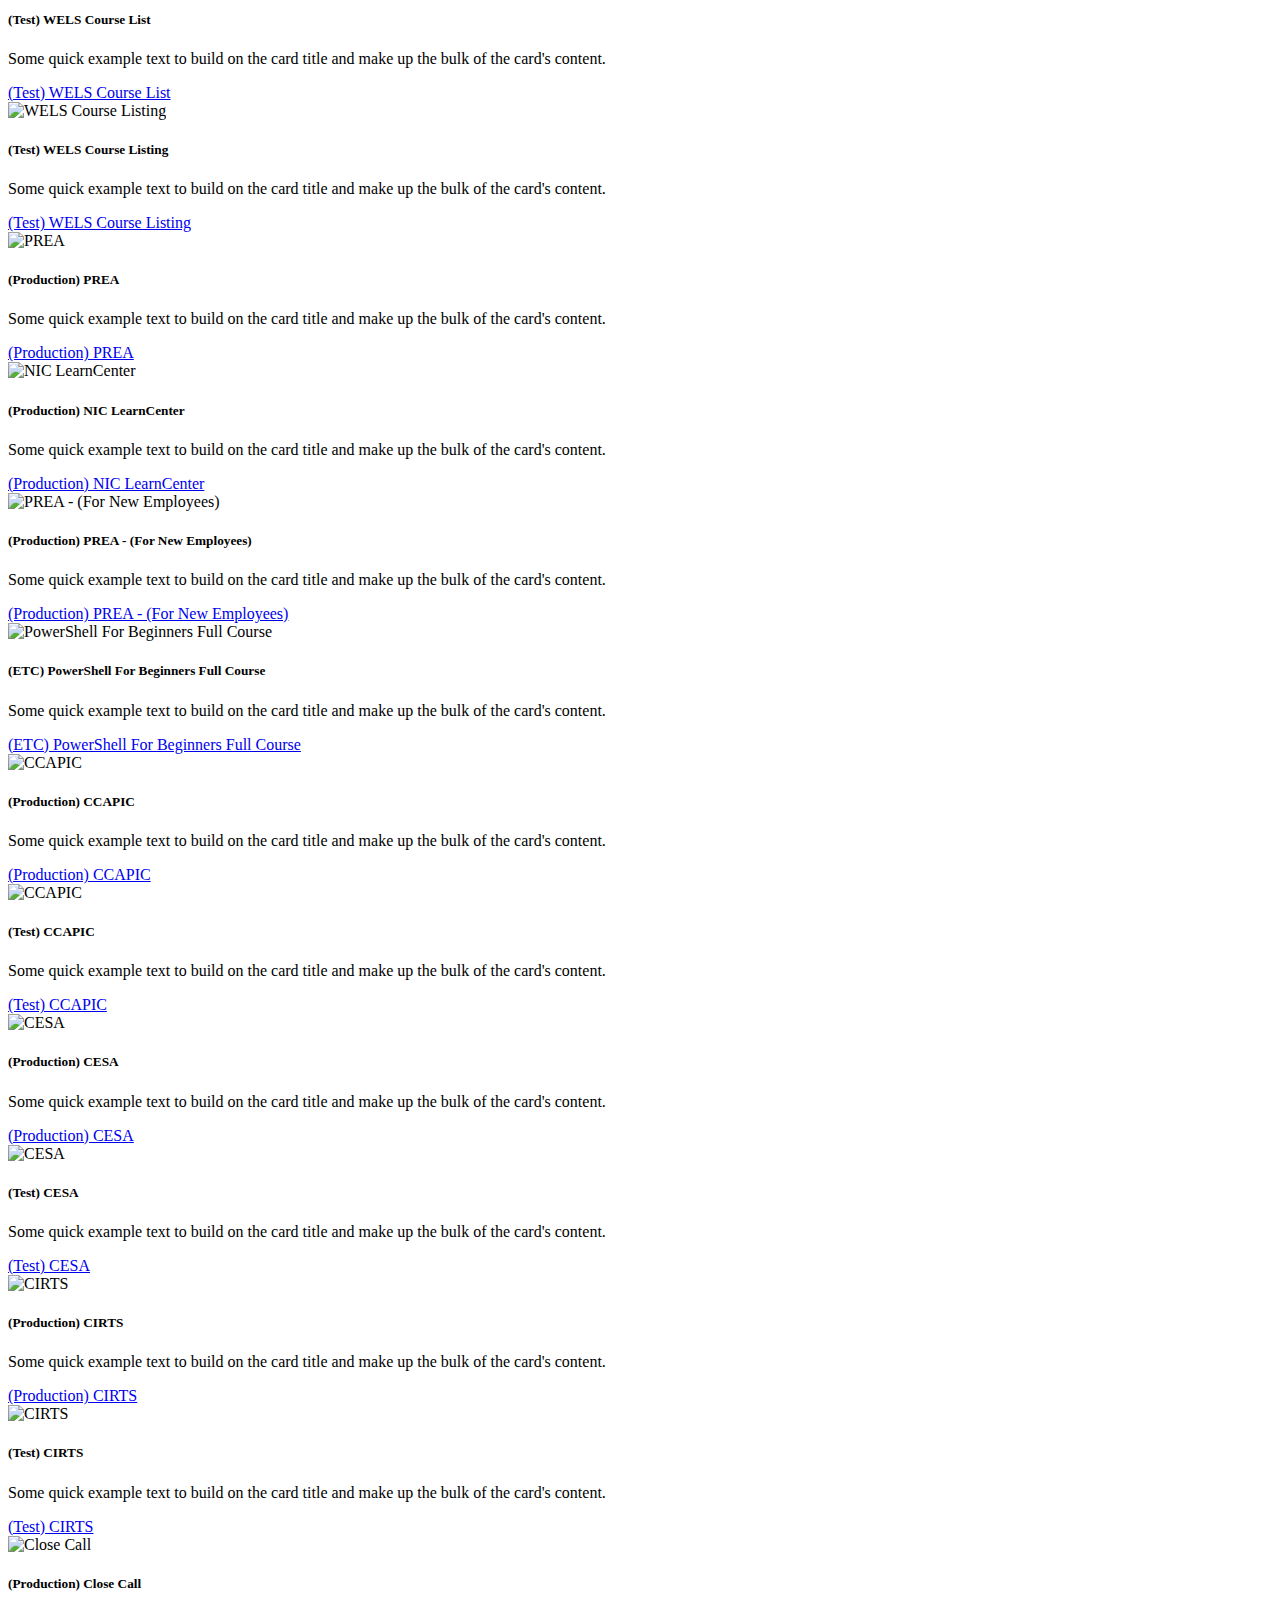
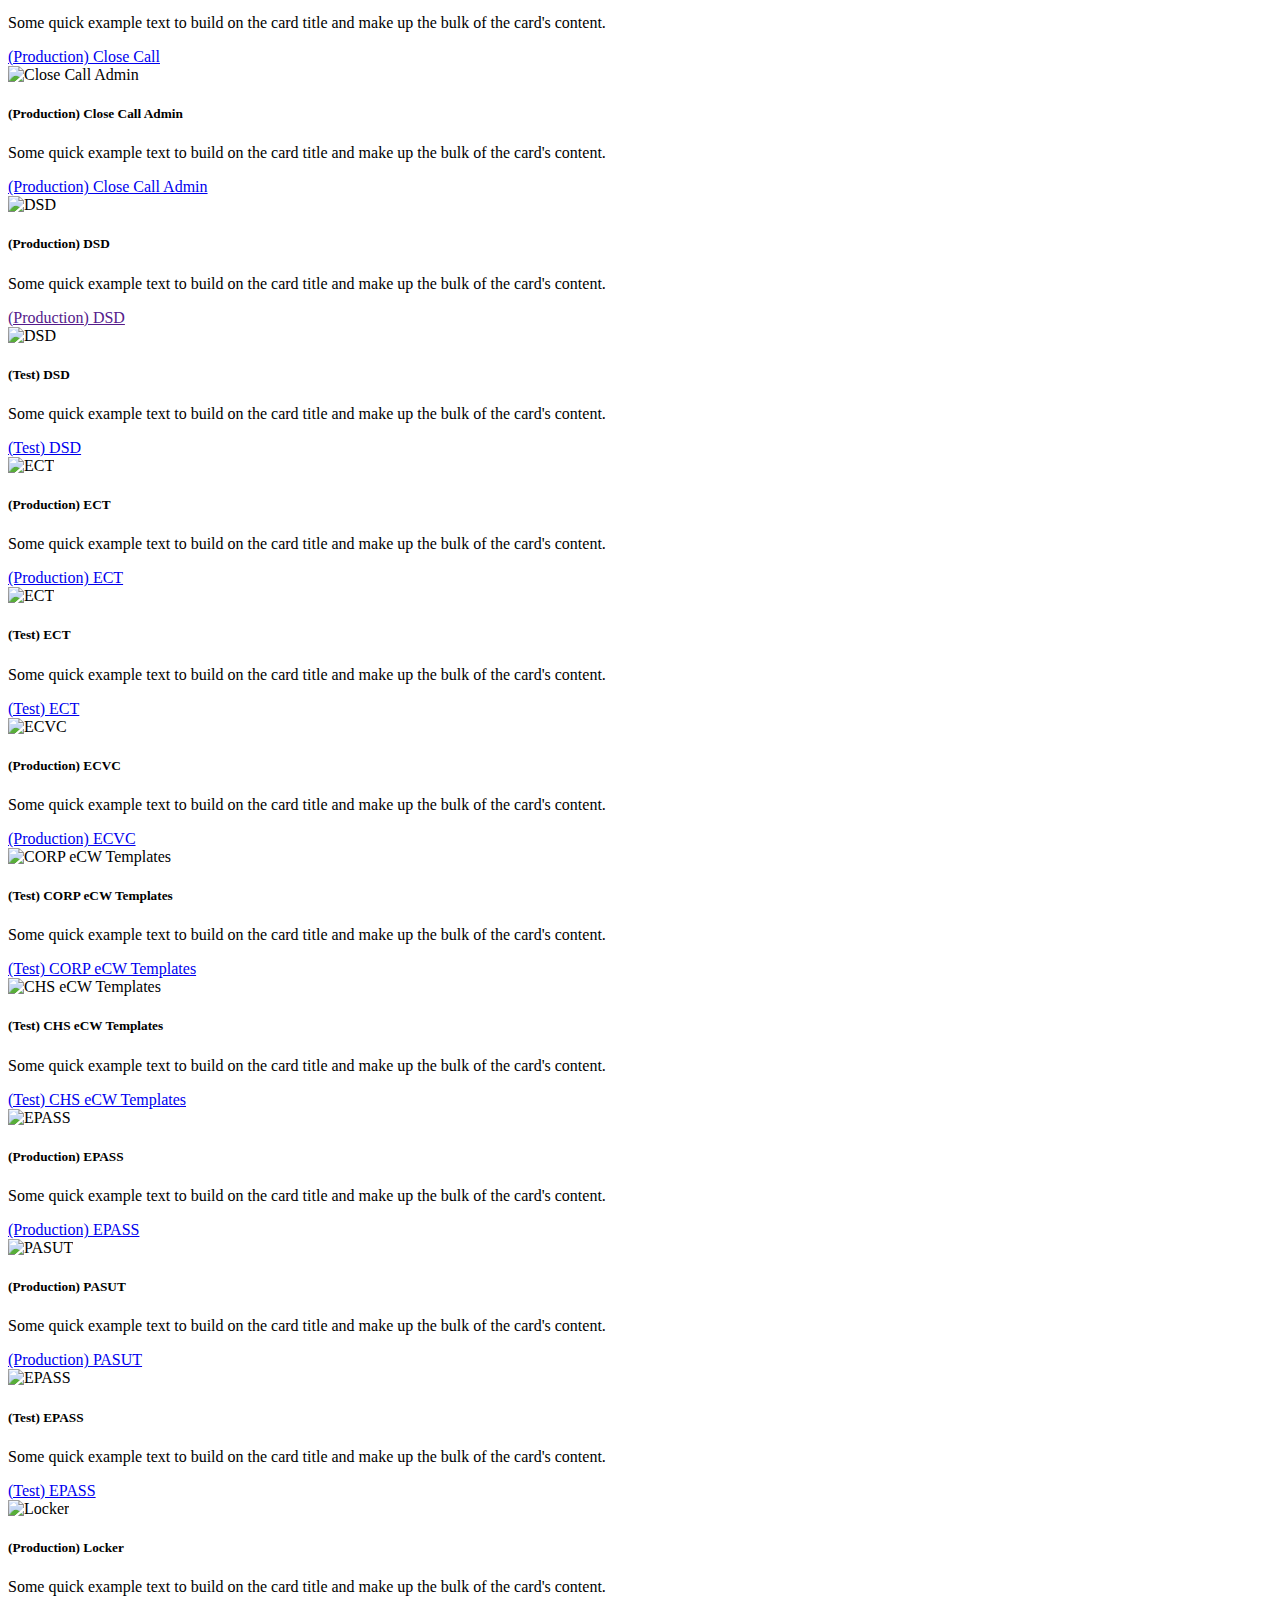
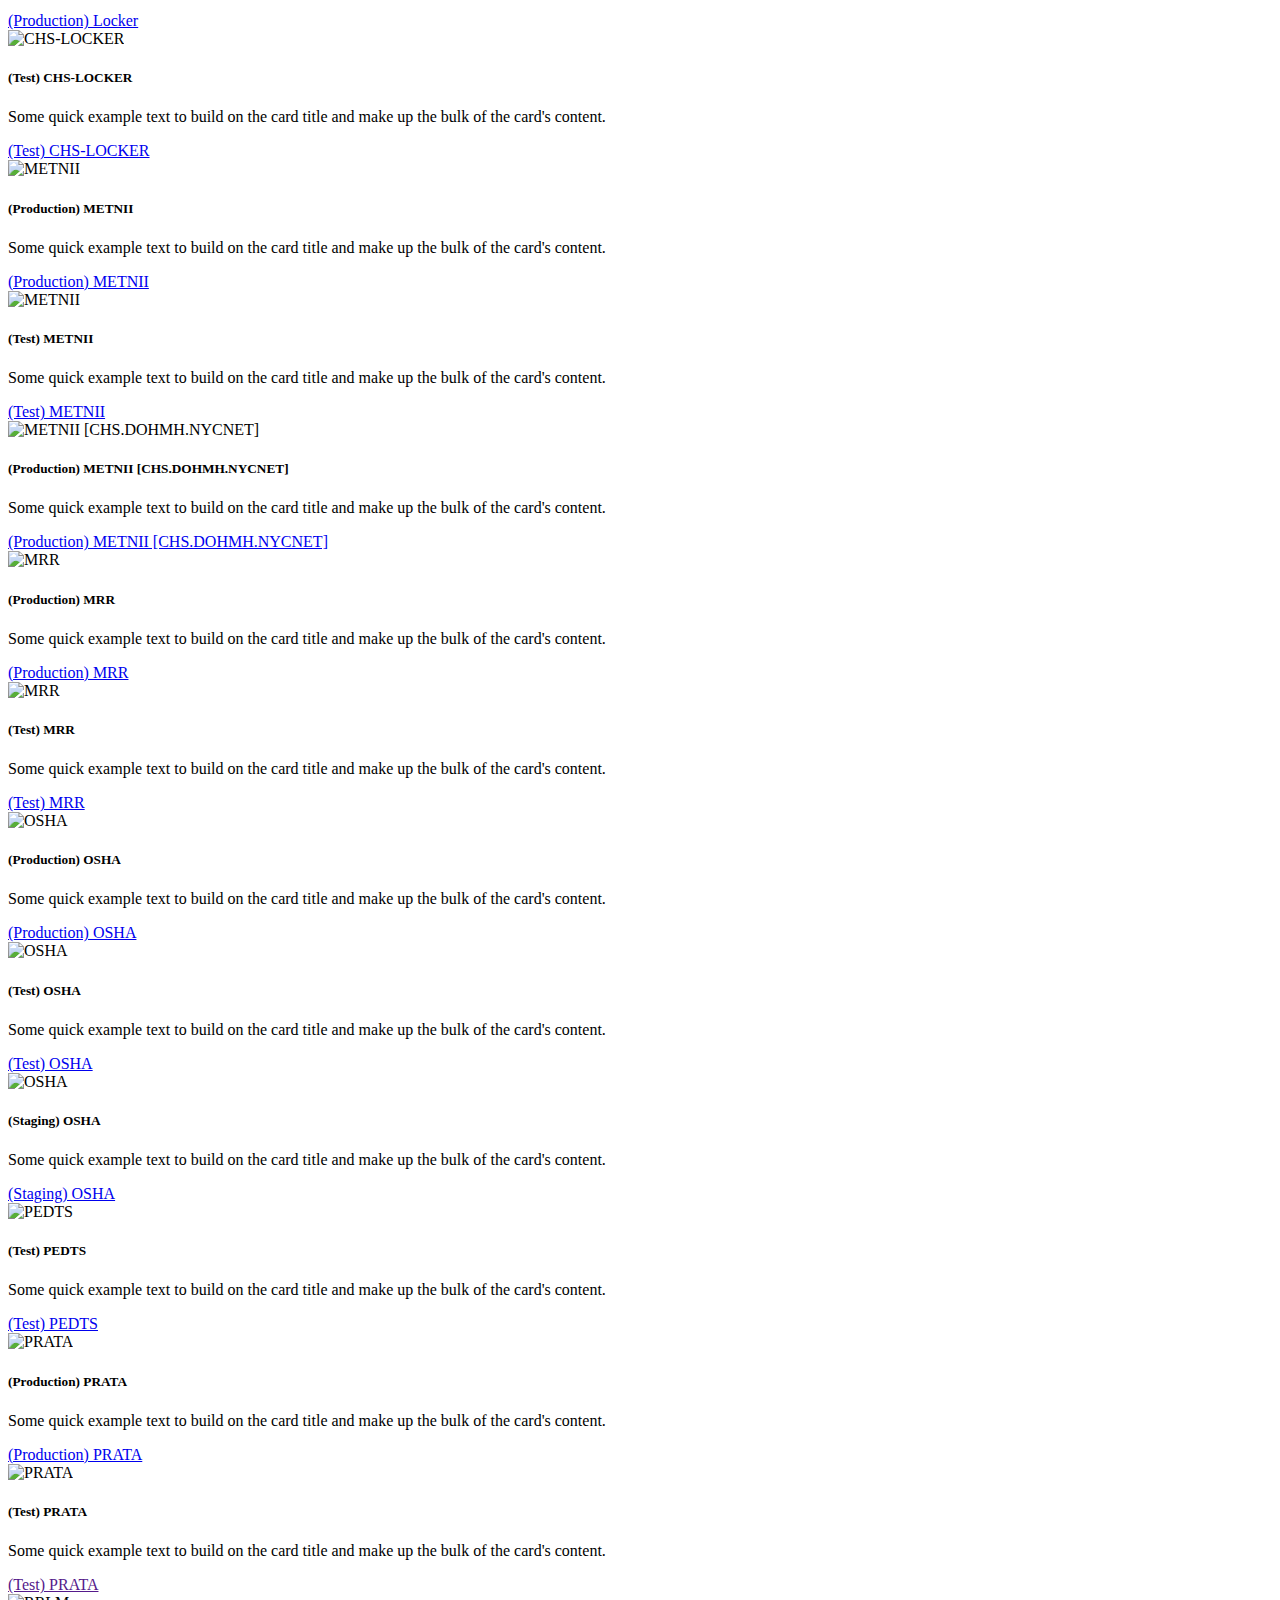
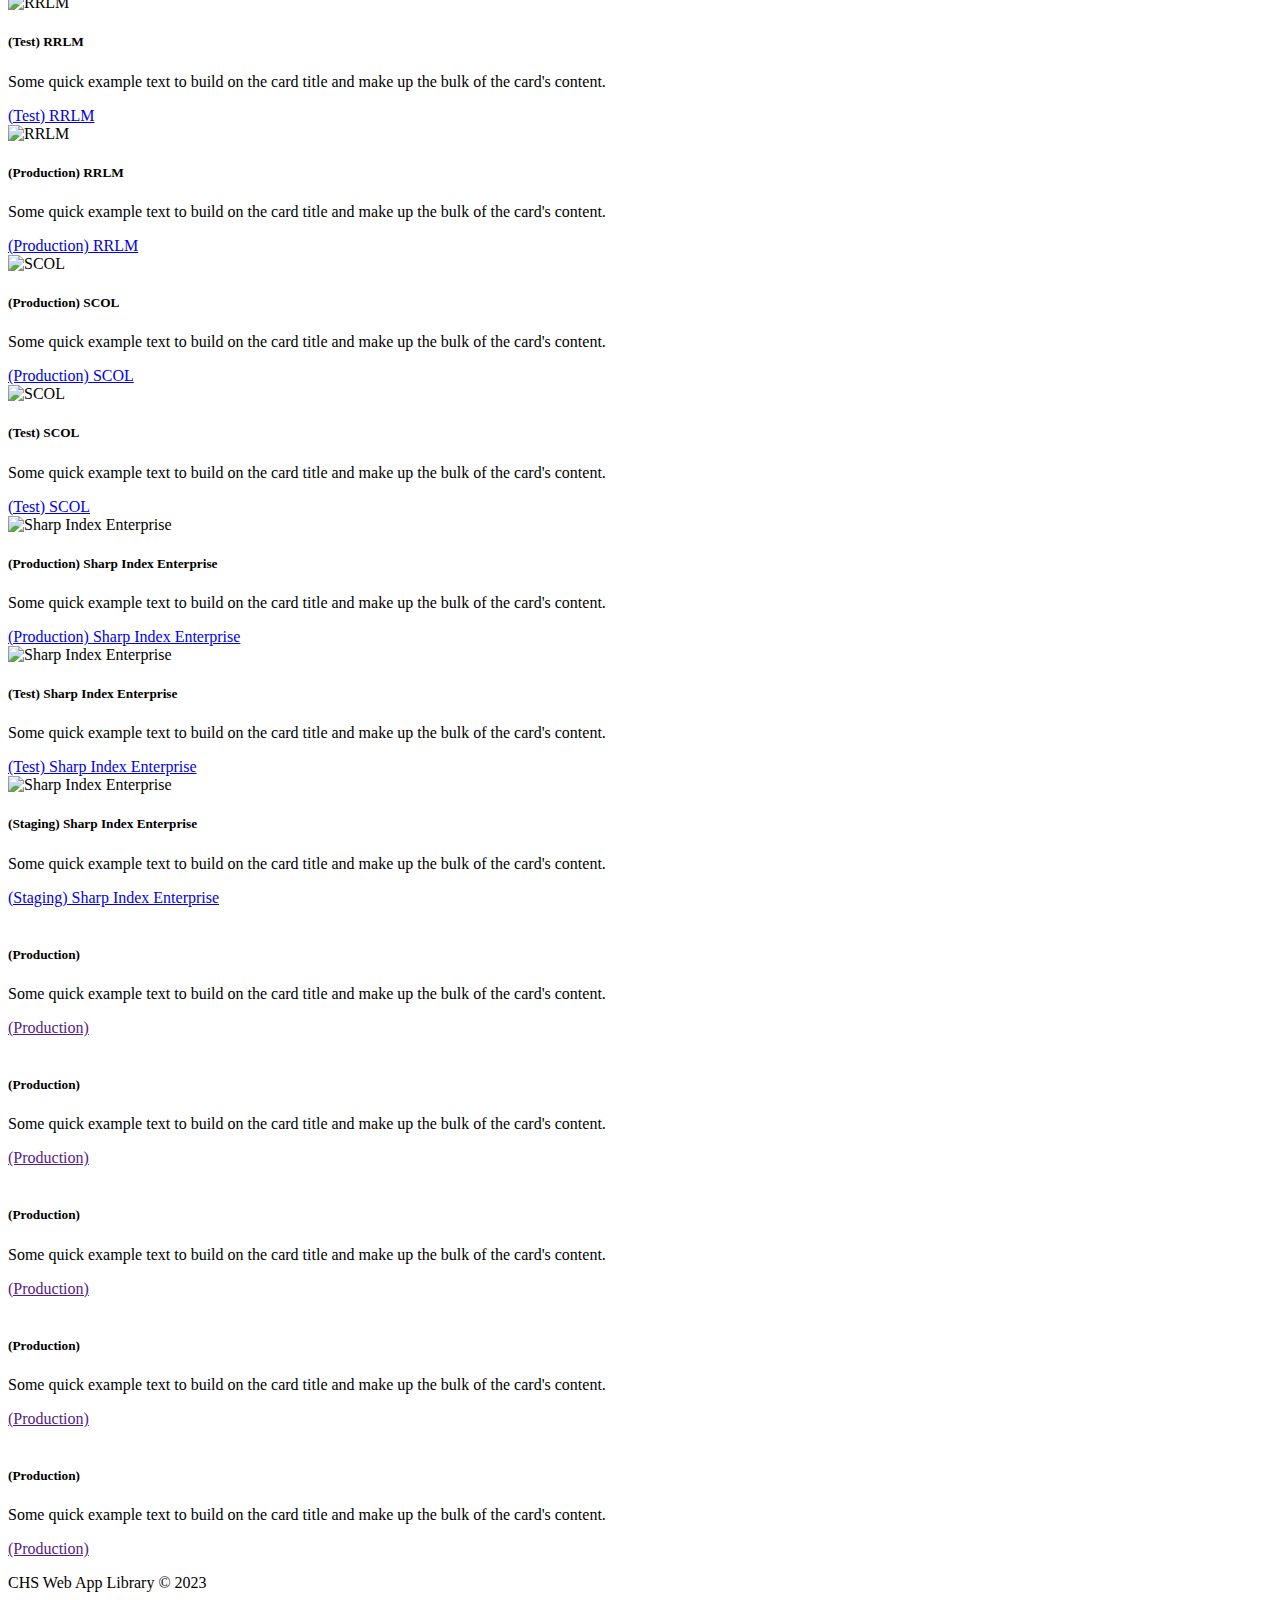
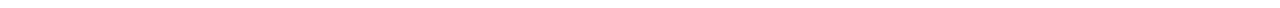
==== commit be1e05b3: "add notfundmessage in html" ====
--- a/WebAppLandingPage 0.0.3 11-08 asof 2023 1142/index.html
+++ b/WebAppLandingPage 0.0.3 11-08 asof 2023 1142/index.html
@@ -4,7 +4,7 @@
   <meta charset="utf-8">
   <meta name="viewport" content="width=device-width, initial-scale=1">
   <title>Web App Links</title>
- 
+ <link rel="stylesheet" href="#"> 
   <link href="https://cdn.jsdelivr.net/npm/bootstrap@5.3.2/dist/css/bootstrap.min.css" rel="stylesheet" integrity="sha384-T3c6CoIi6uLrA9TneNEoa7RxnatzjcDSCmG1MXxSR1GAsXEV/Dwwykc2MPK8M2HN" crossorigin="anonymous">
 </head>
 <body>
@@ -82,7 +82,10 @@
     </nav>
   </header>
 
-  <div id="listView" class="list-group" style="display: none;"></div>
+  <div id="listView" class="list-group" style="display: none;"> </div>
+
+  <div id="notFoundMessage" style="display: none;">Item not found</div>
+
 
   <div class="content">
     <div id="cardView" class="container" style="display: block;">
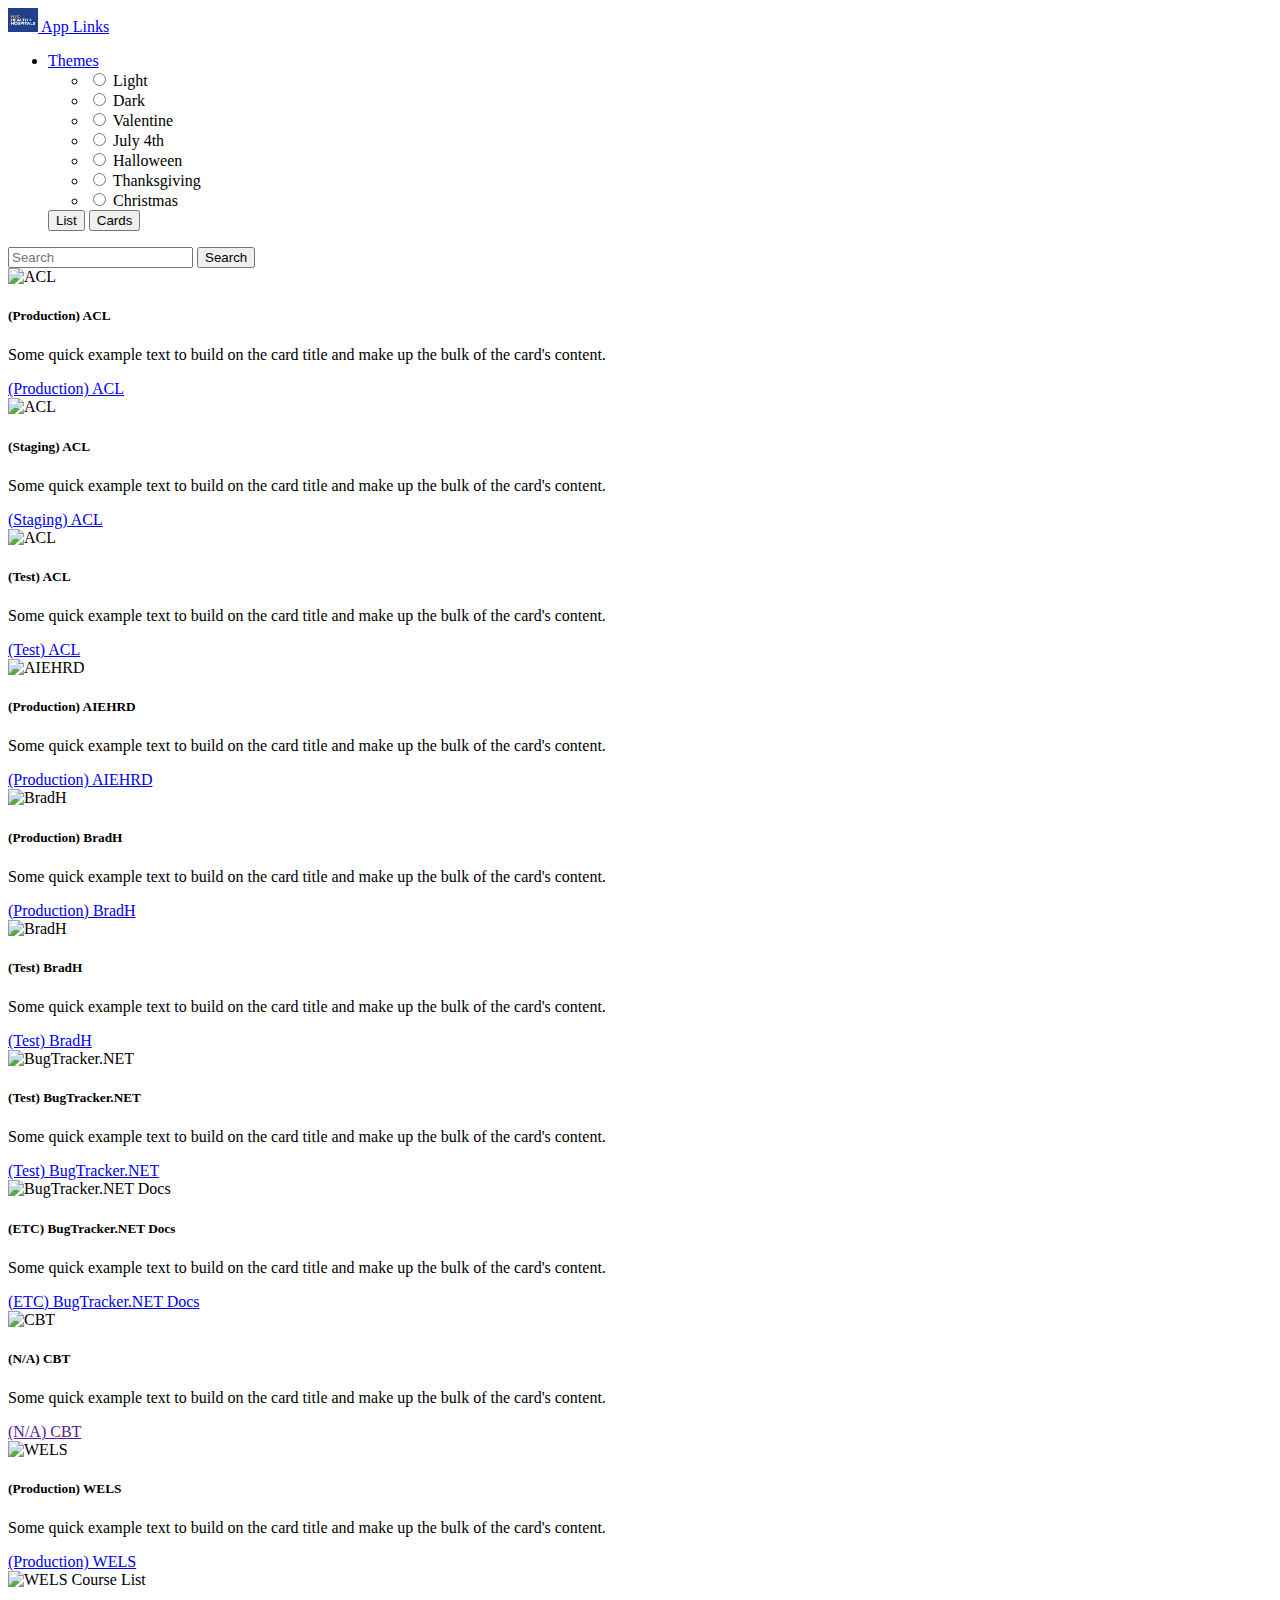
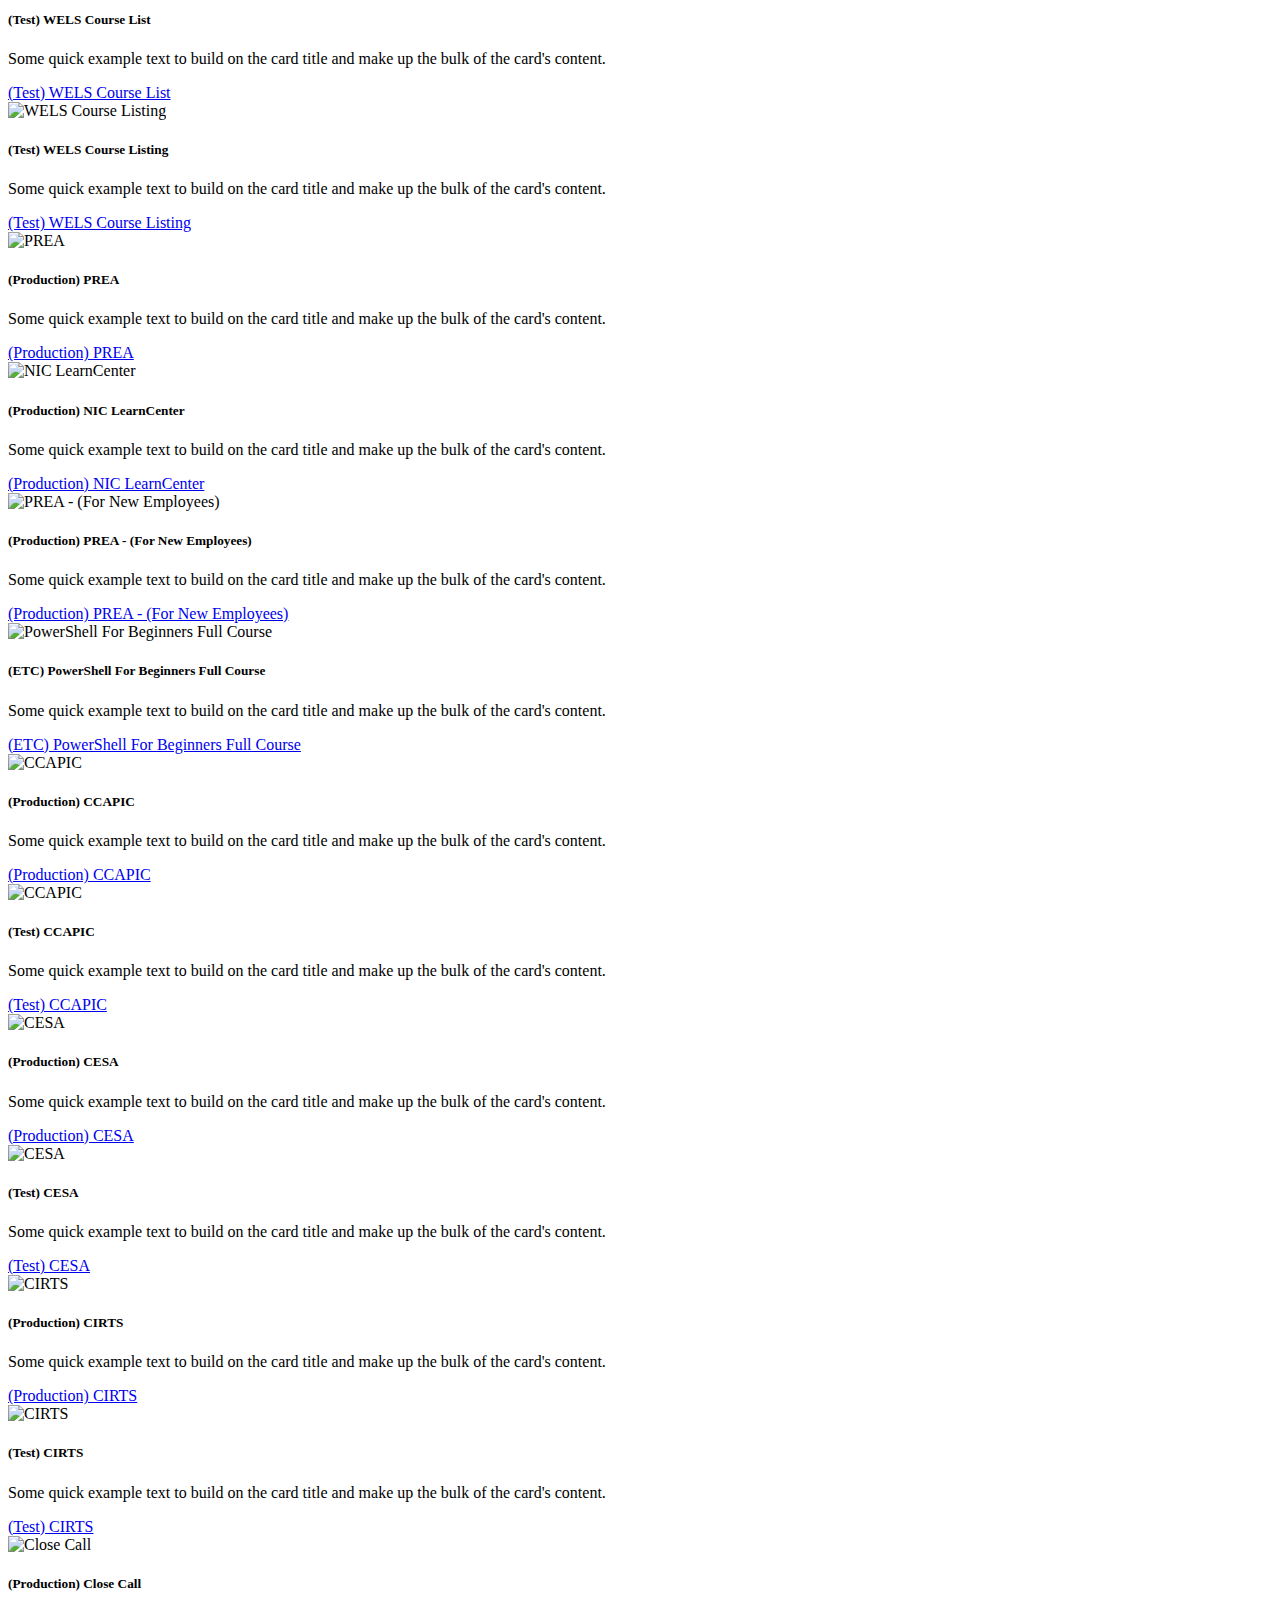
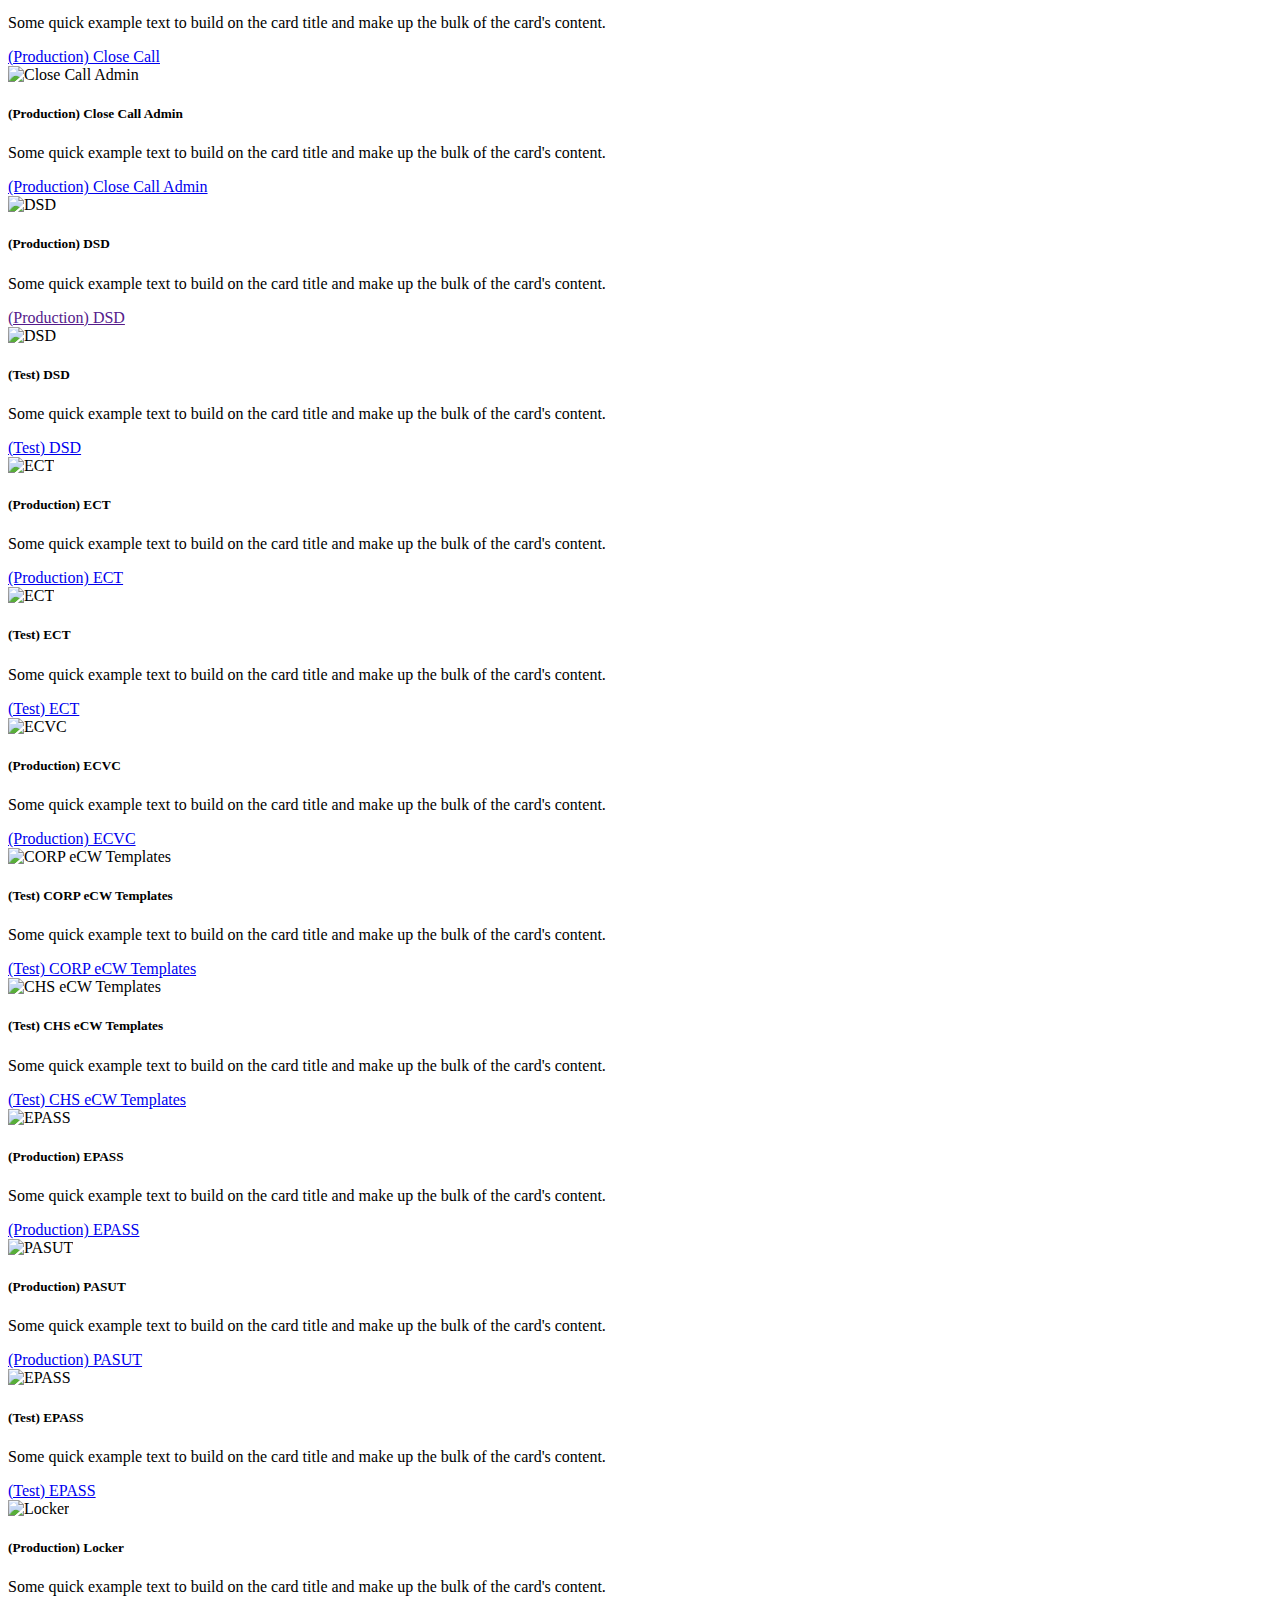
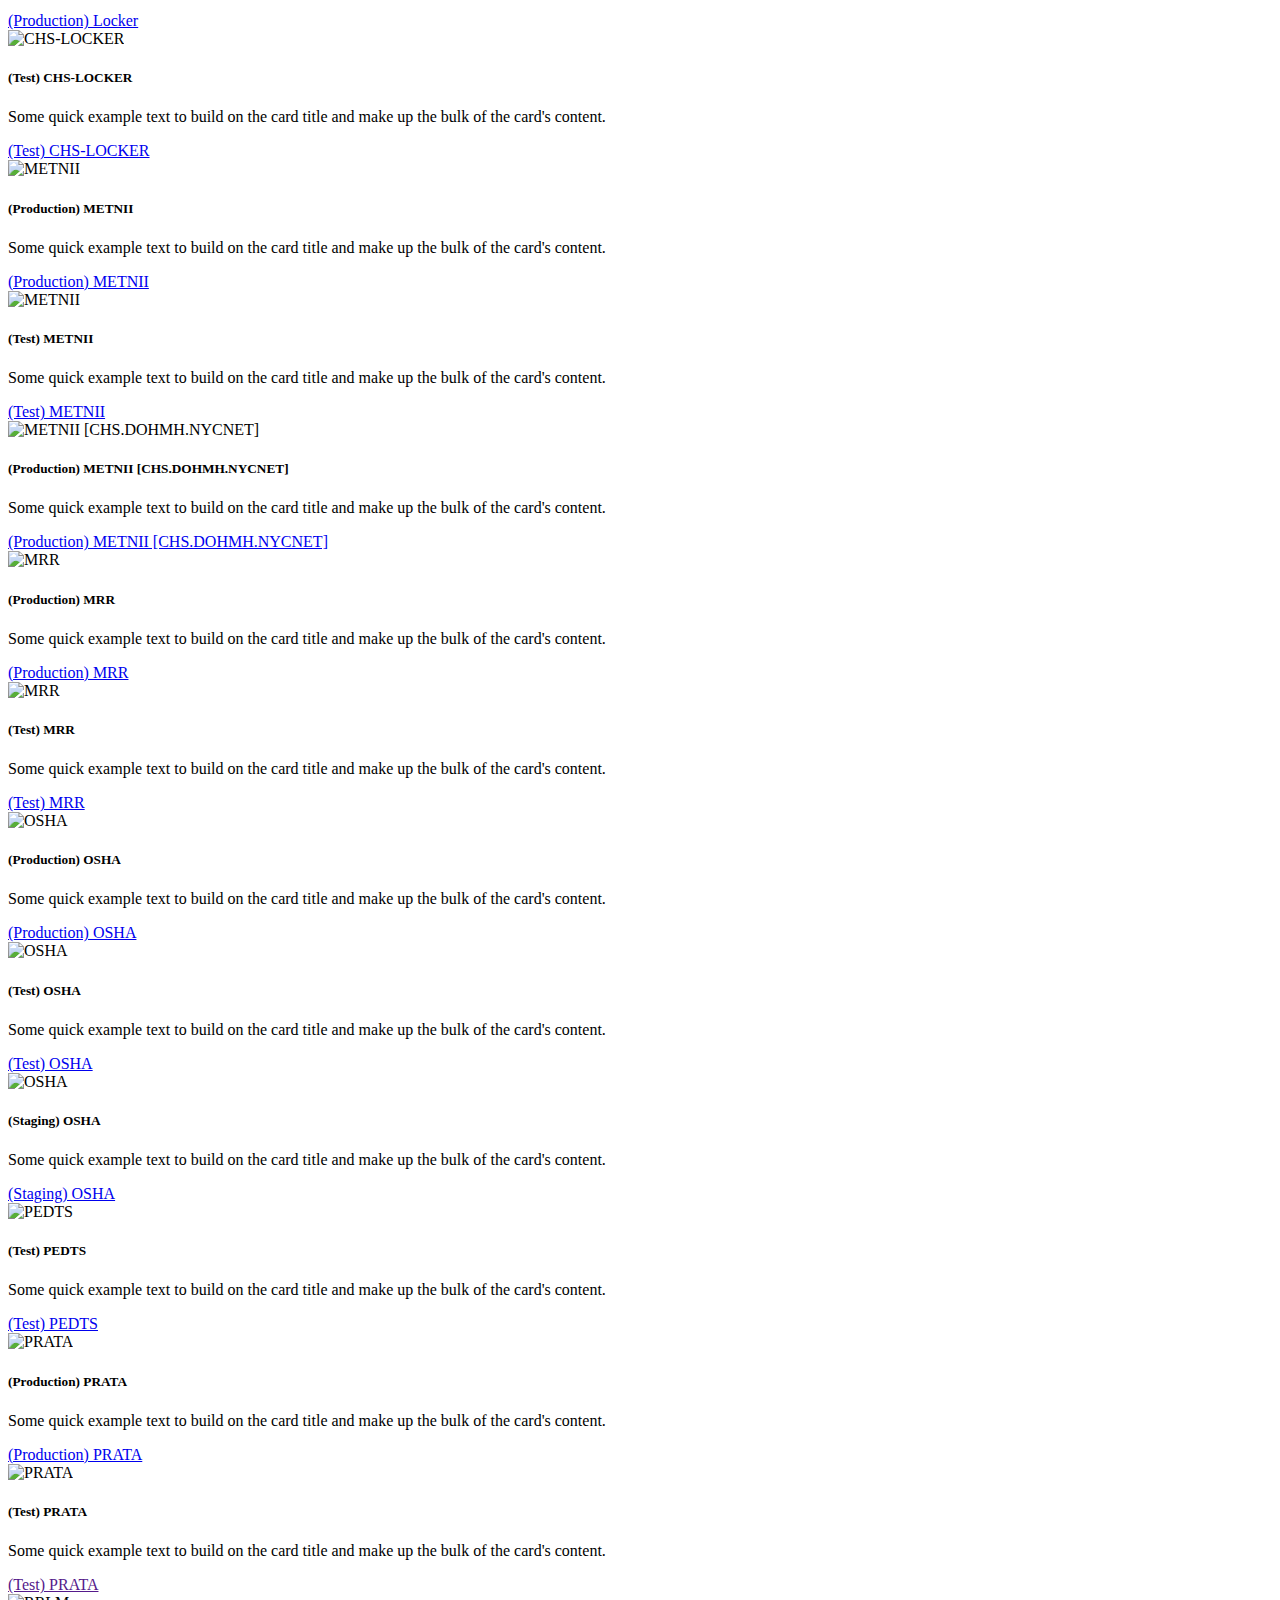
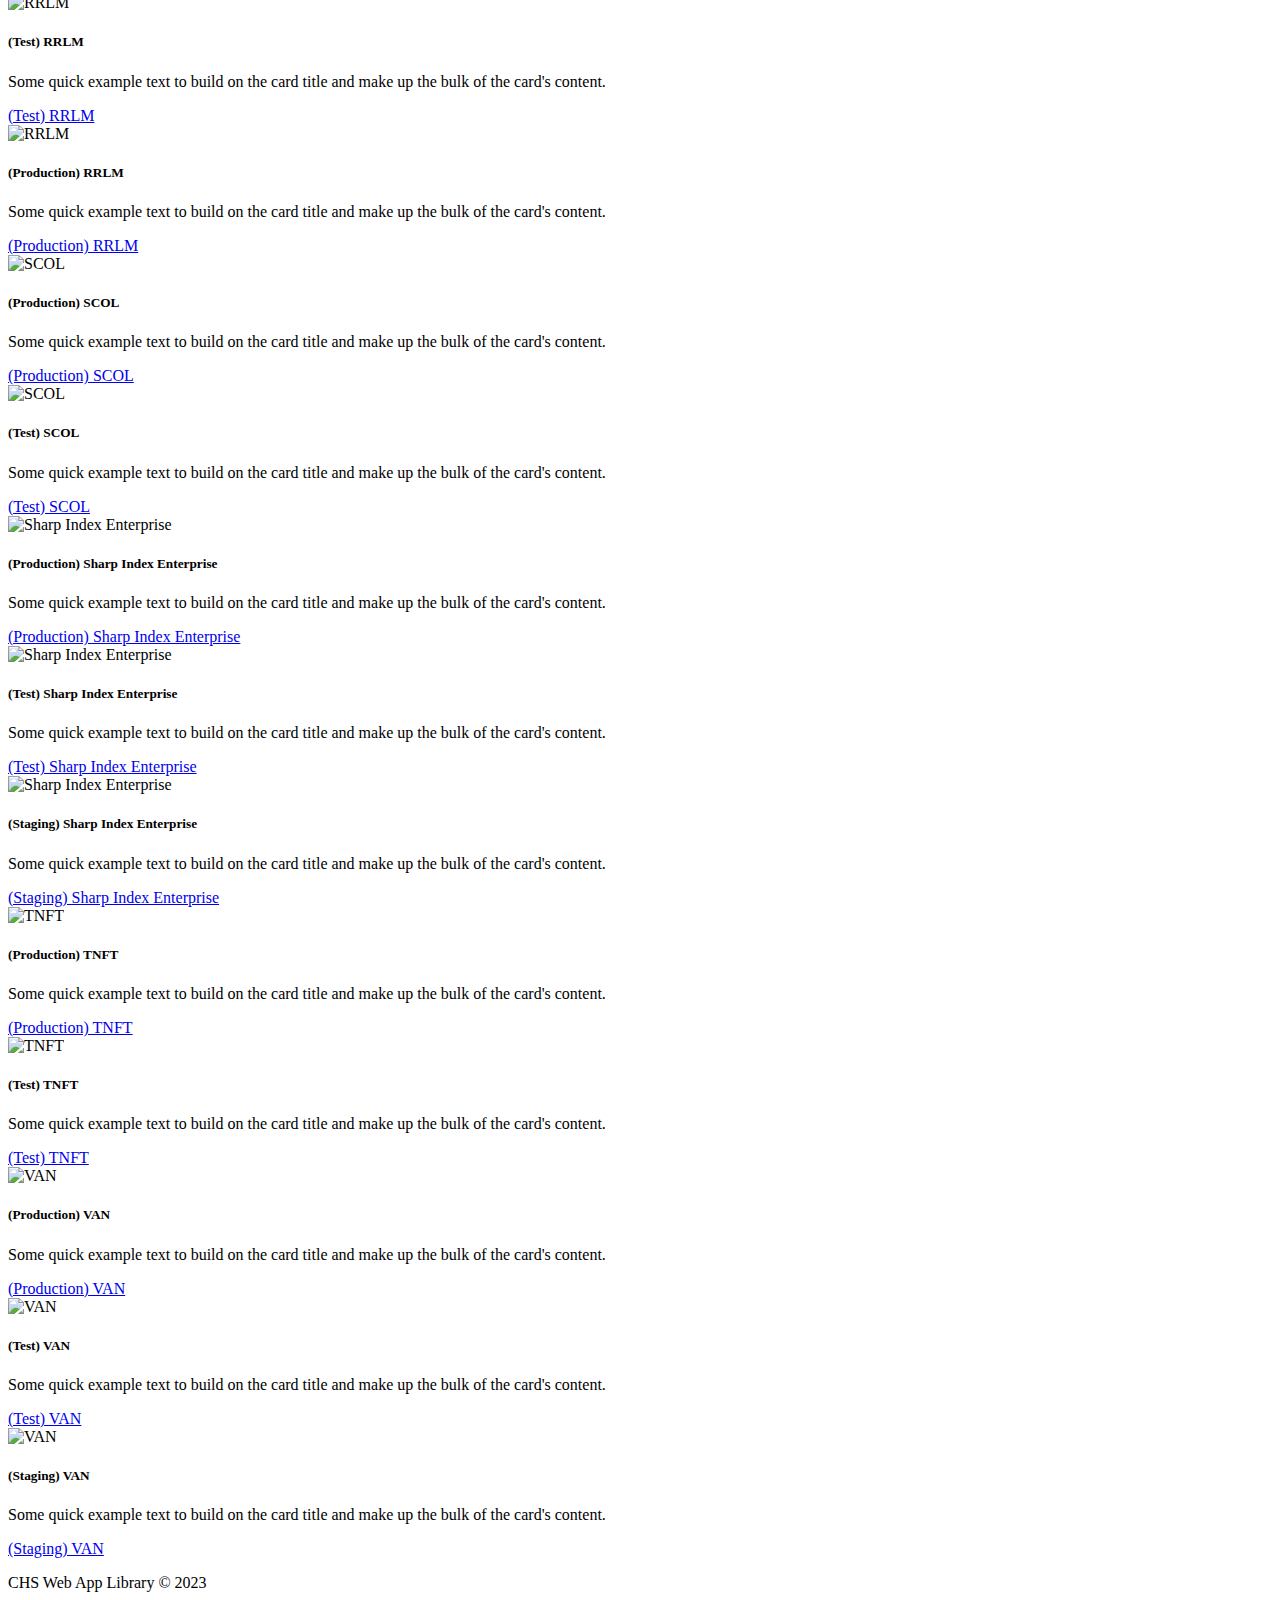
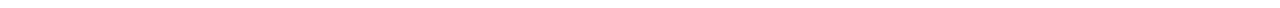
==== commit 25ac0dbe: "edit" ====
--- a/WebAppLandingPage 0.0.3 11-08 asof 2023 1142/index.html
+++ b/WebAppLandingPage 0.0.3 11-08 asof 2023 1142/index.html
@@ -13,7 +13,7 @@
     <nav class="navbar navbar-expand-lg bg-body-tertiary">
       <div class="container-fluid">
         <a class="navbar-brand" href="#">
-          <img src="./img/HnHlogo.png" alt="Bootstrap" width="30" height="24" margin="5px"> App Library</a>
+          <img src="./img/HnHlogo.png" alt="Bootstrap" width="30" height="24" margin="5px"> App Links</a>
      
         <div class="collapse navbar-collapse" id="navbarSupportedContent">
           <ul class="navbar-nav me-auto mb-2 mb-lg-0">
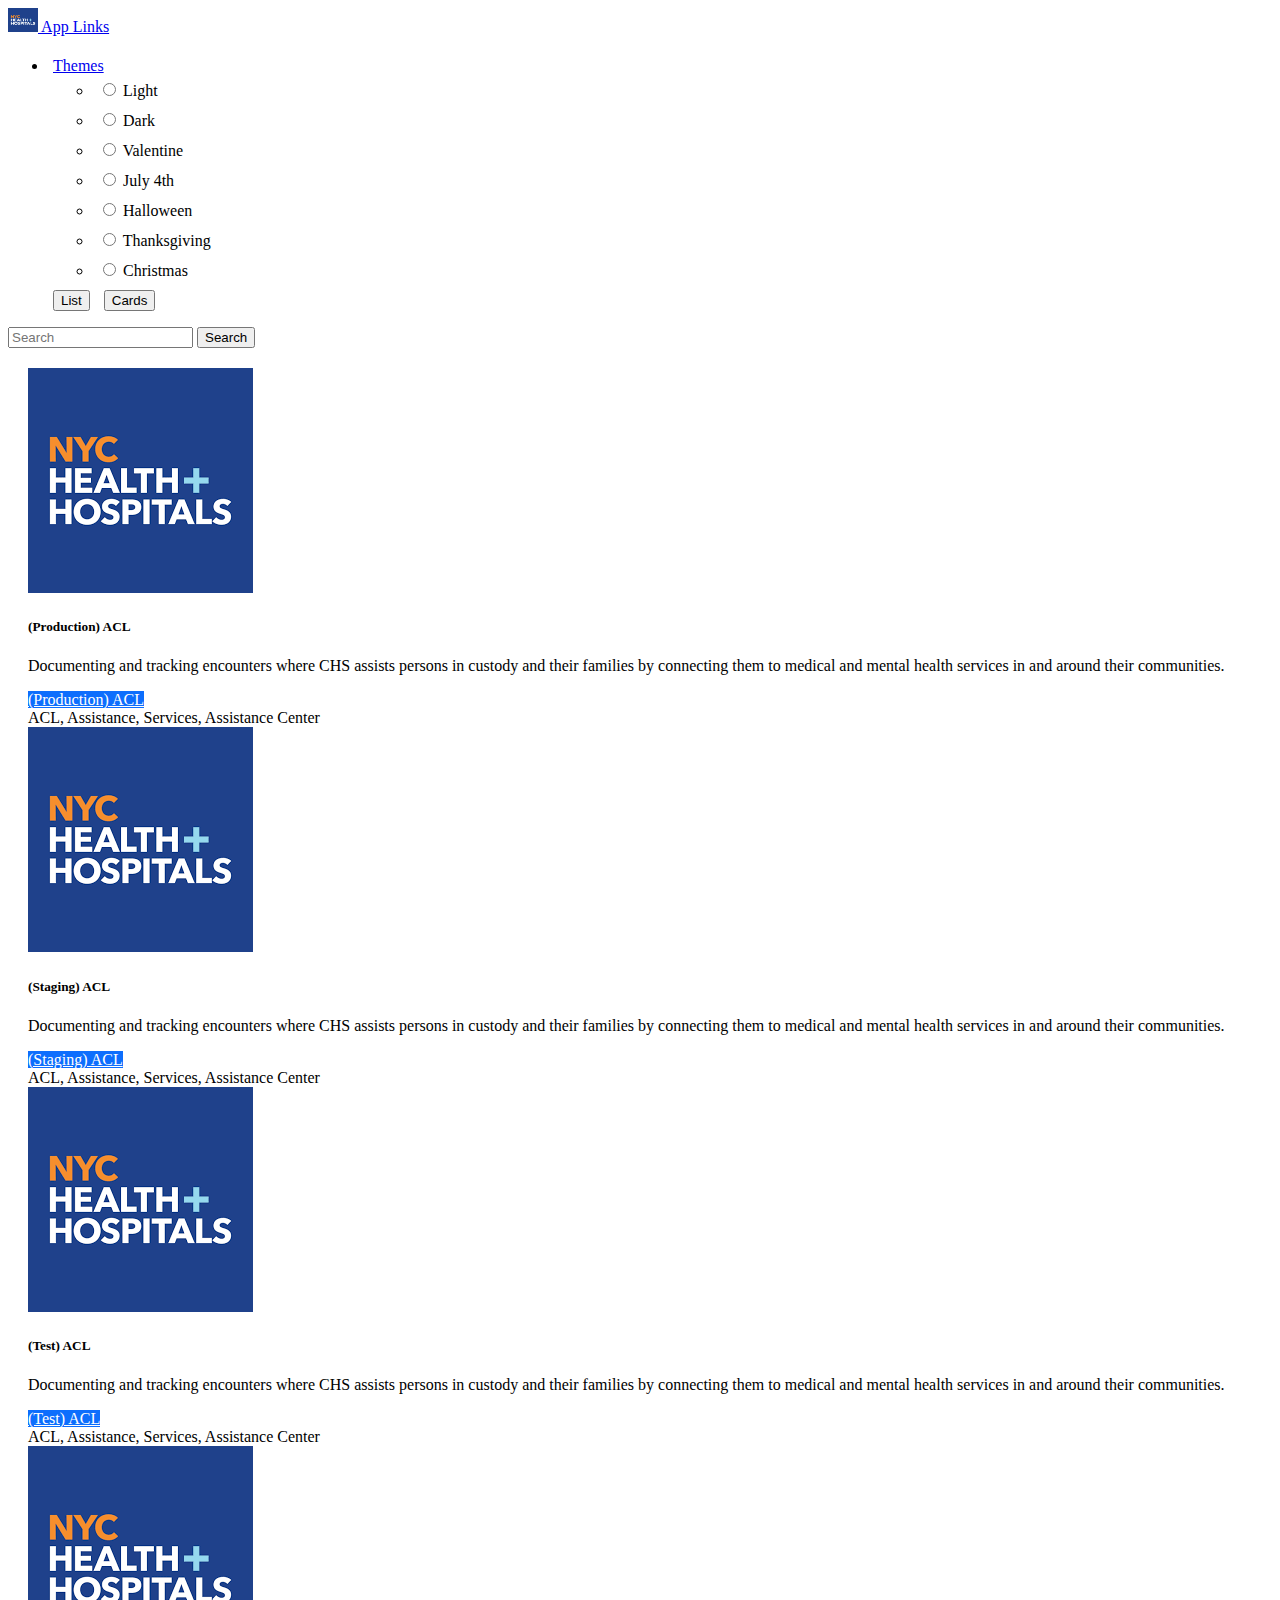
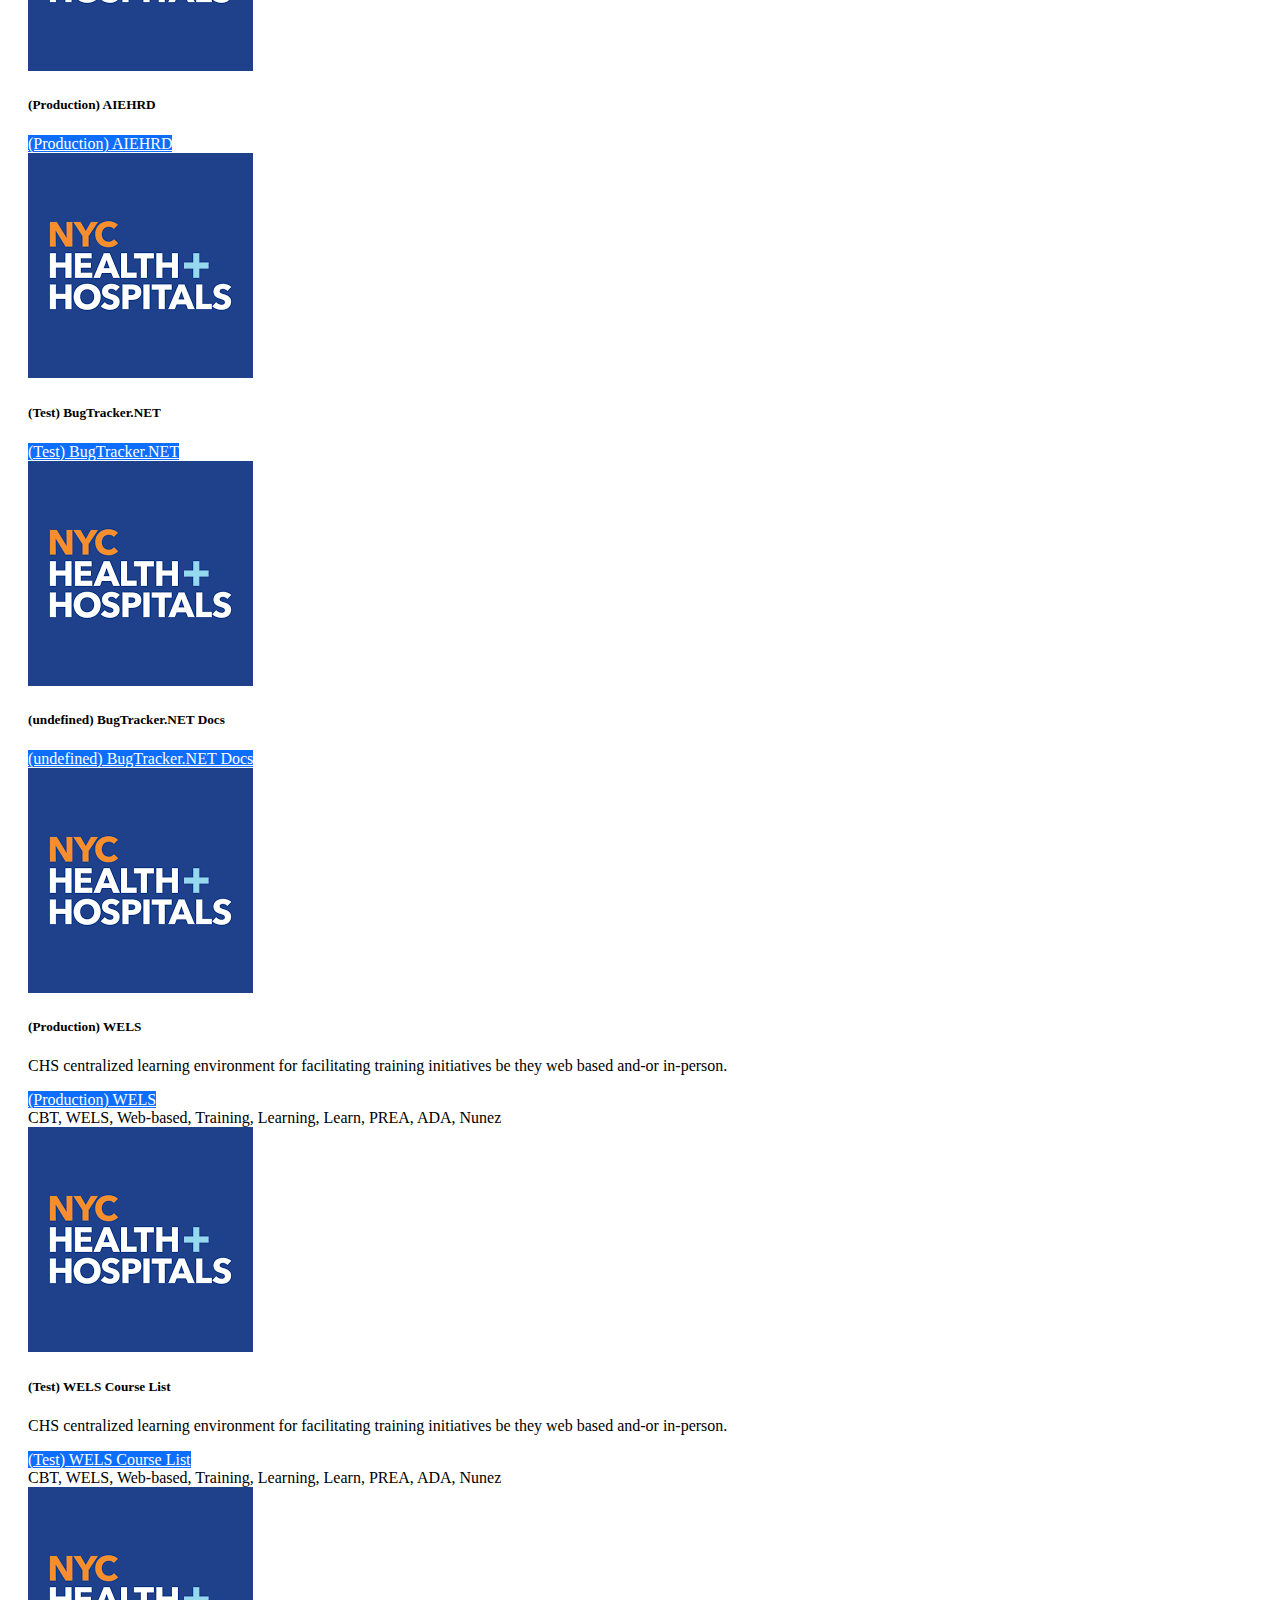
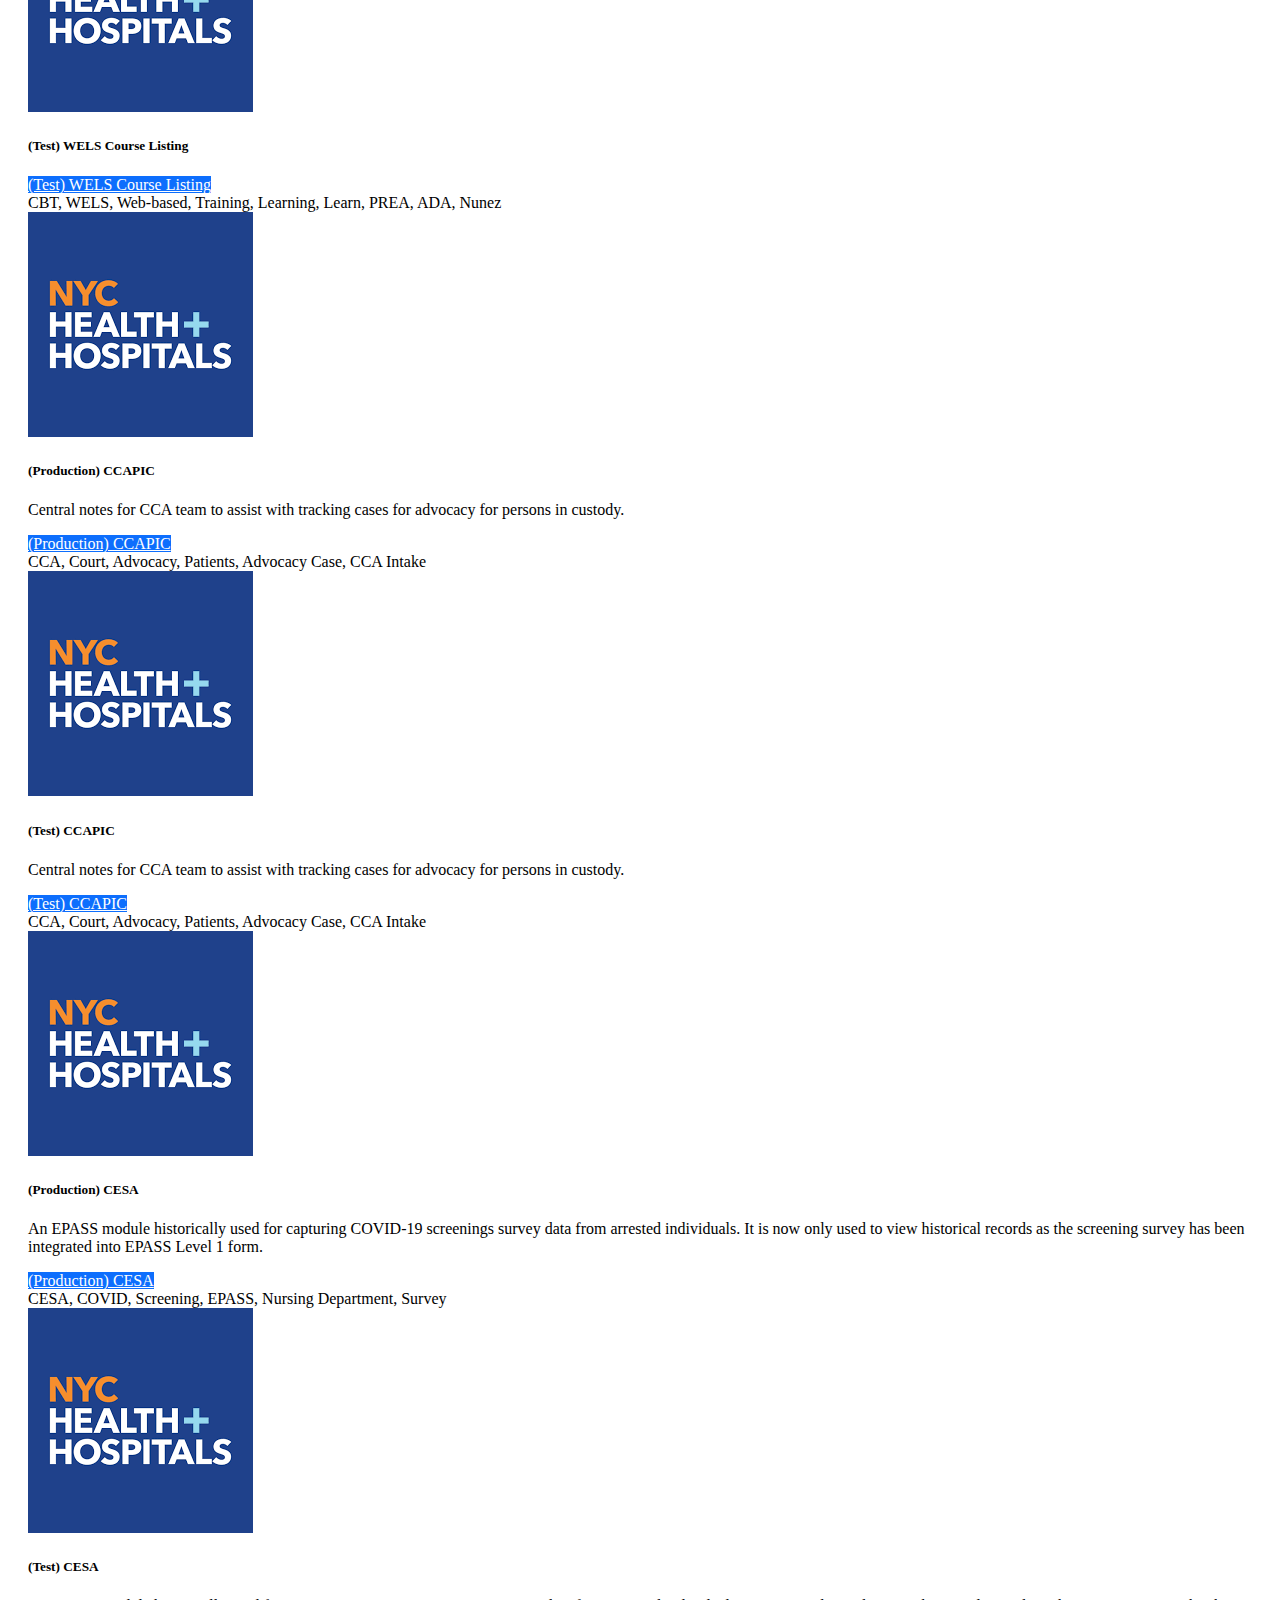
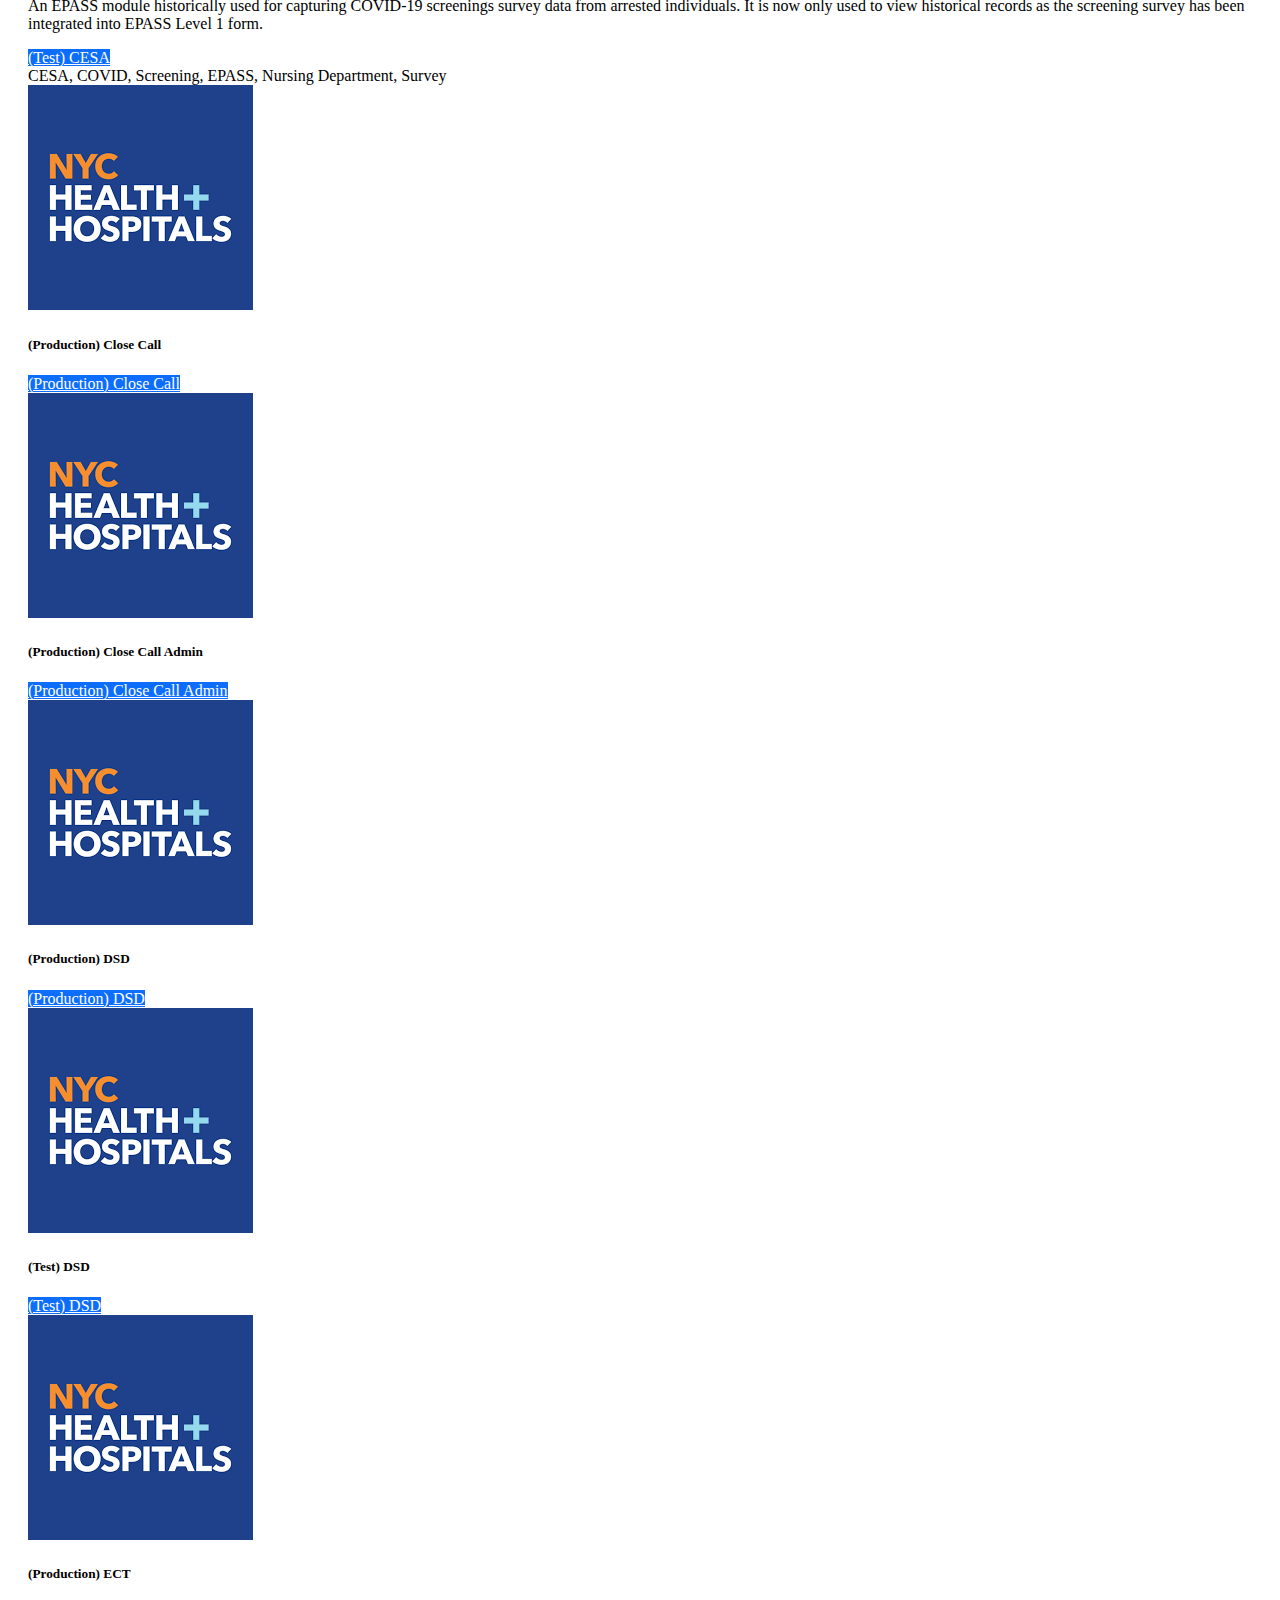
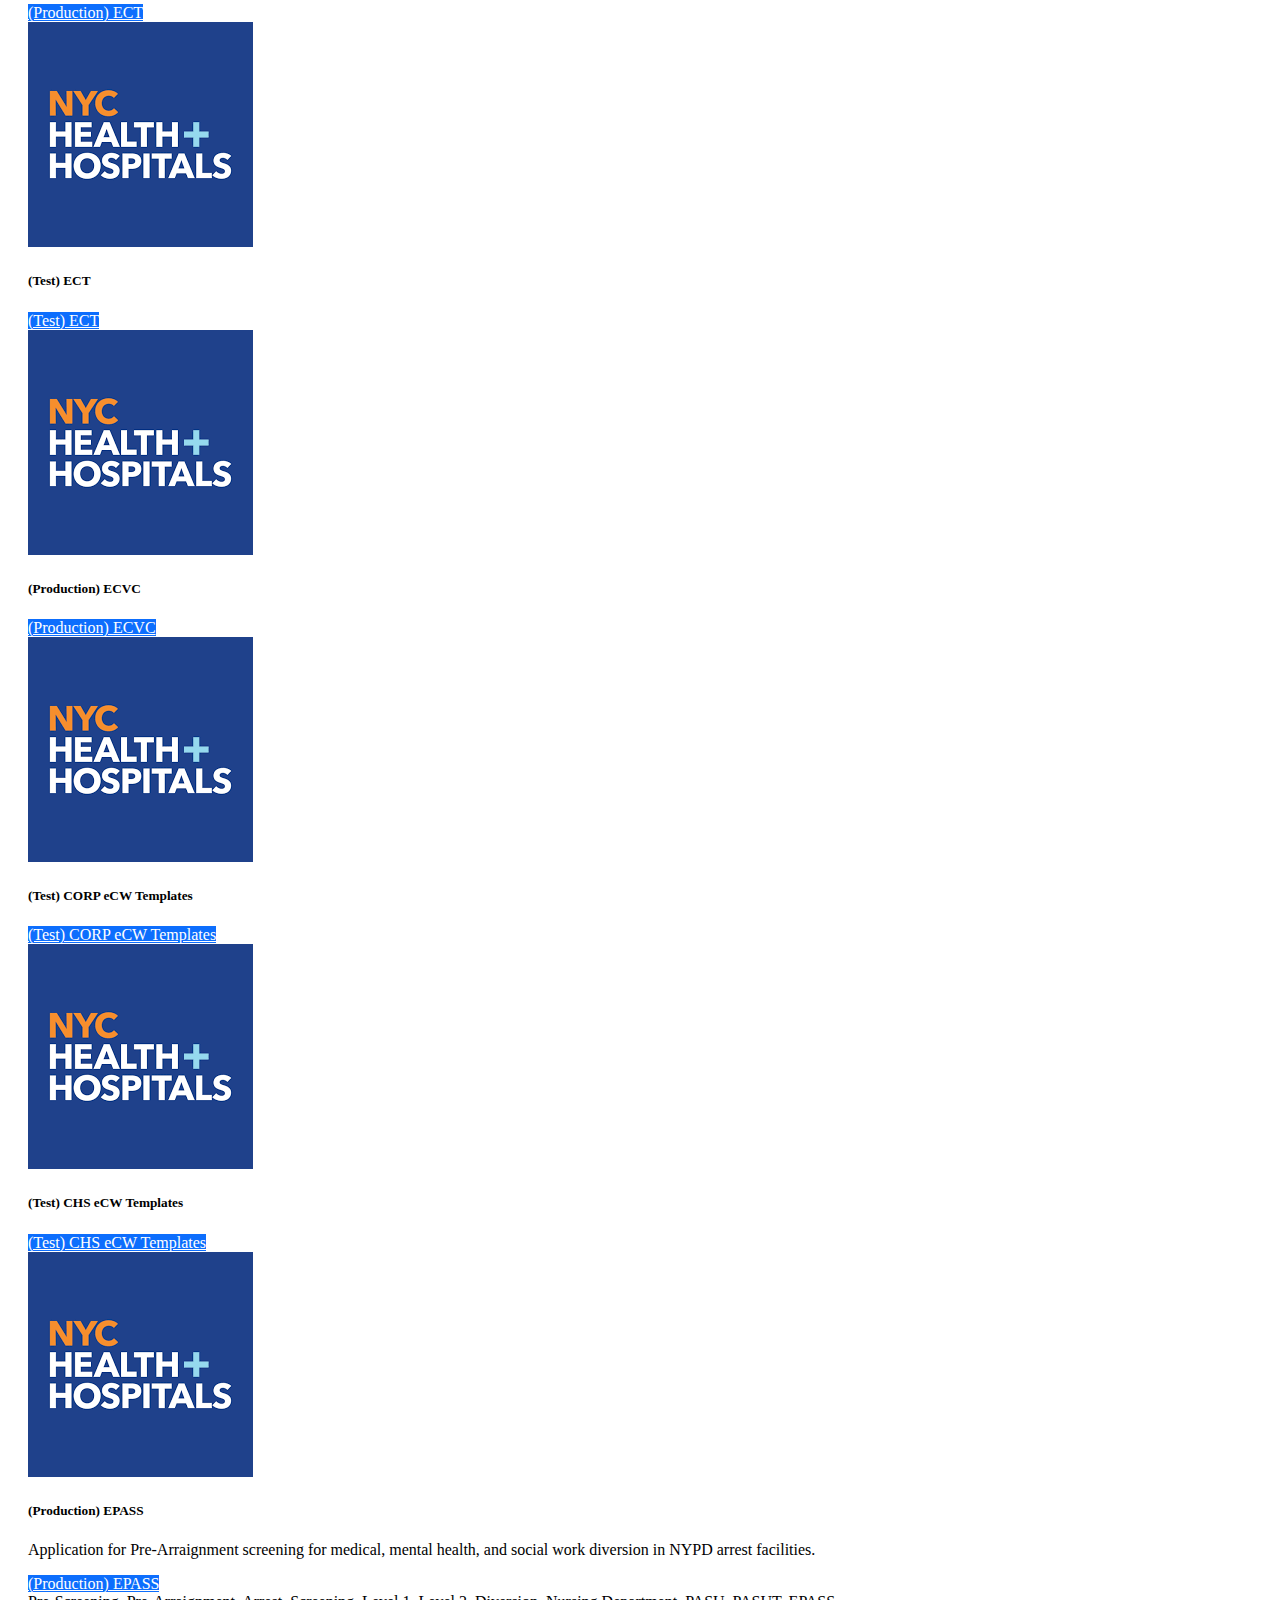
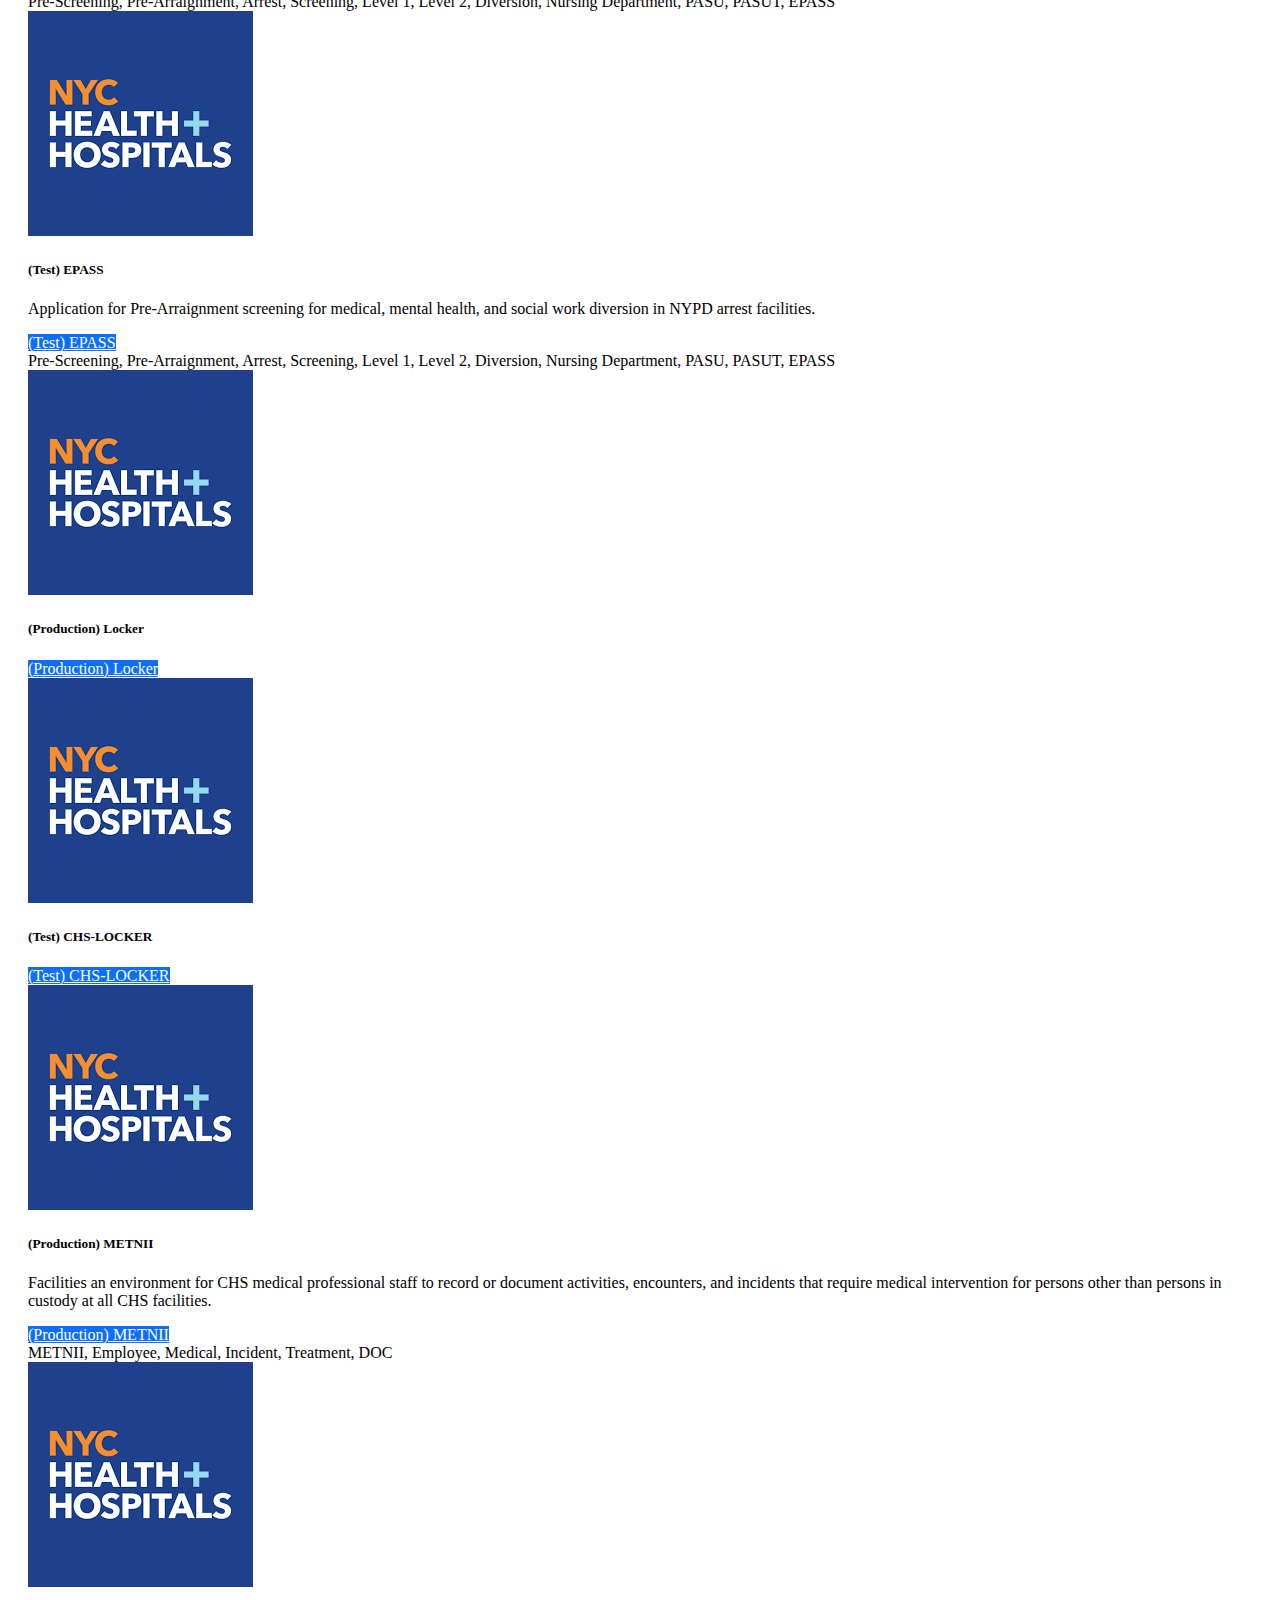
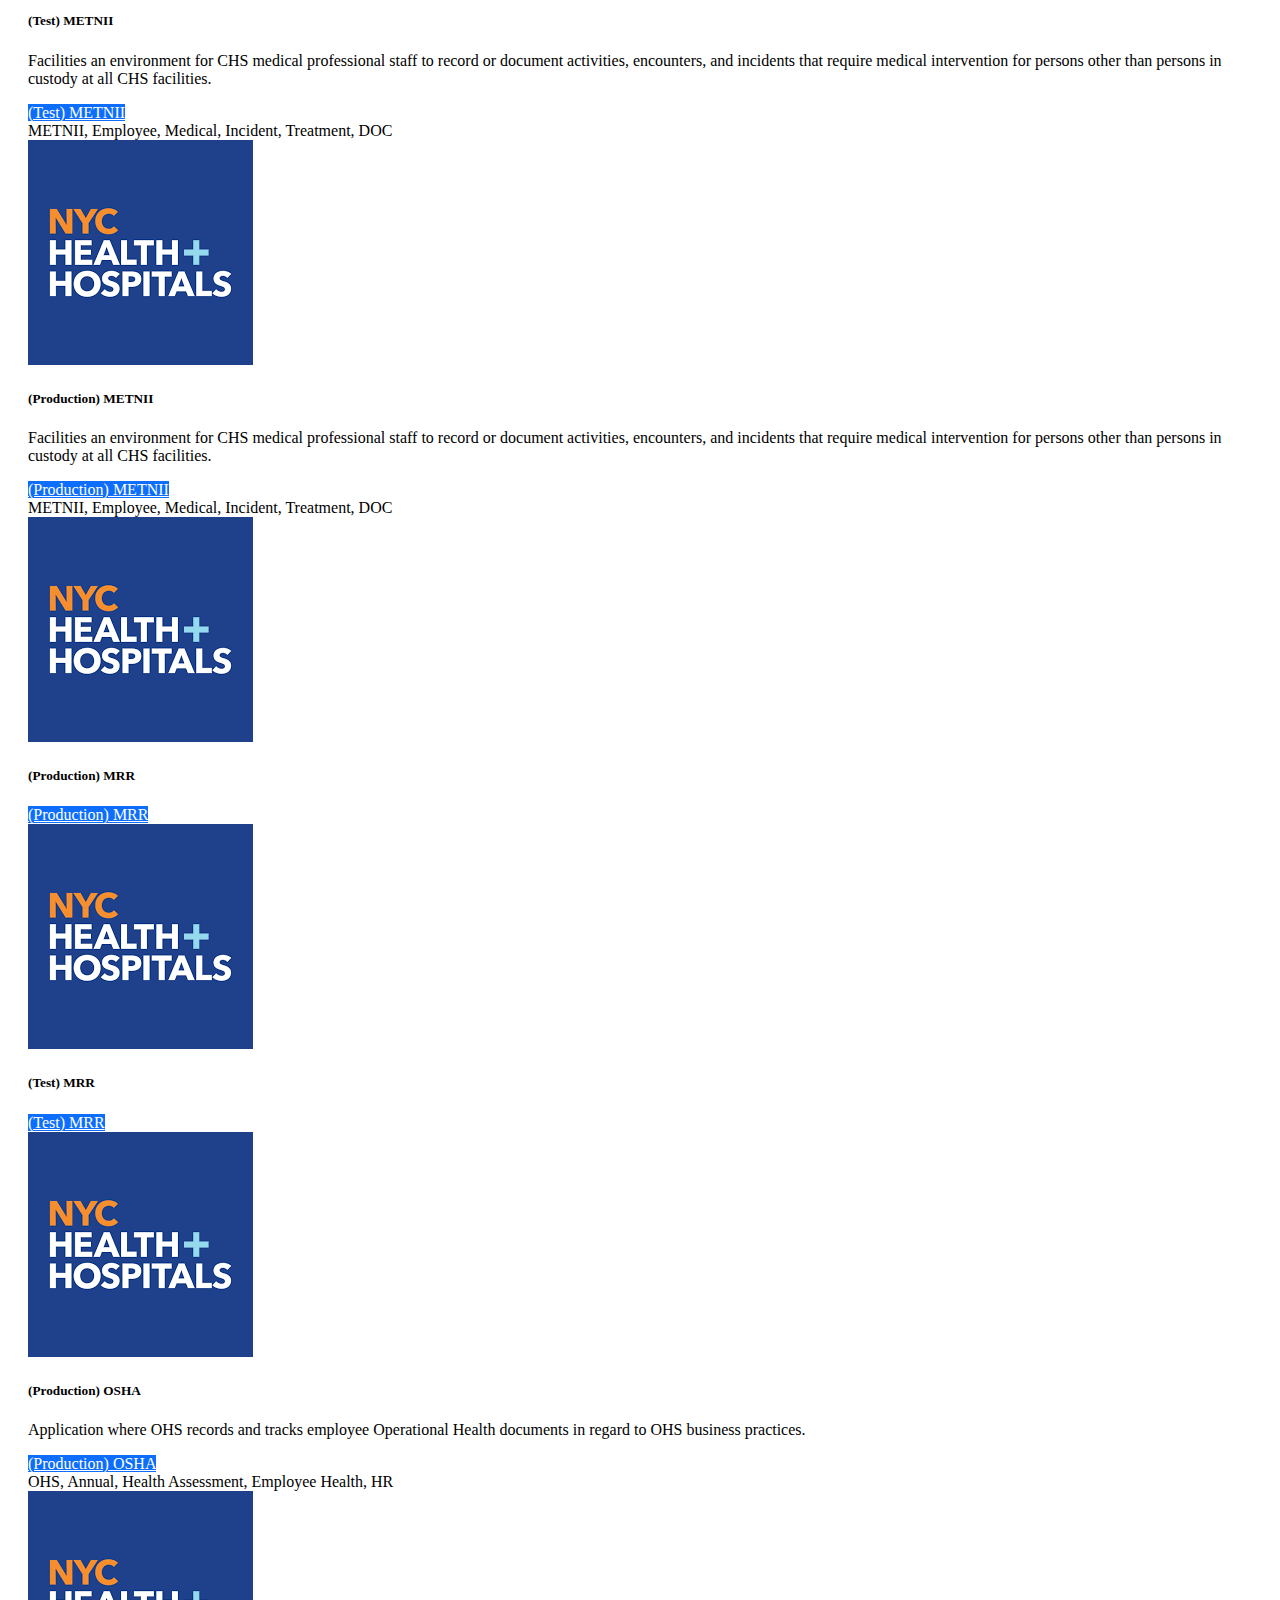
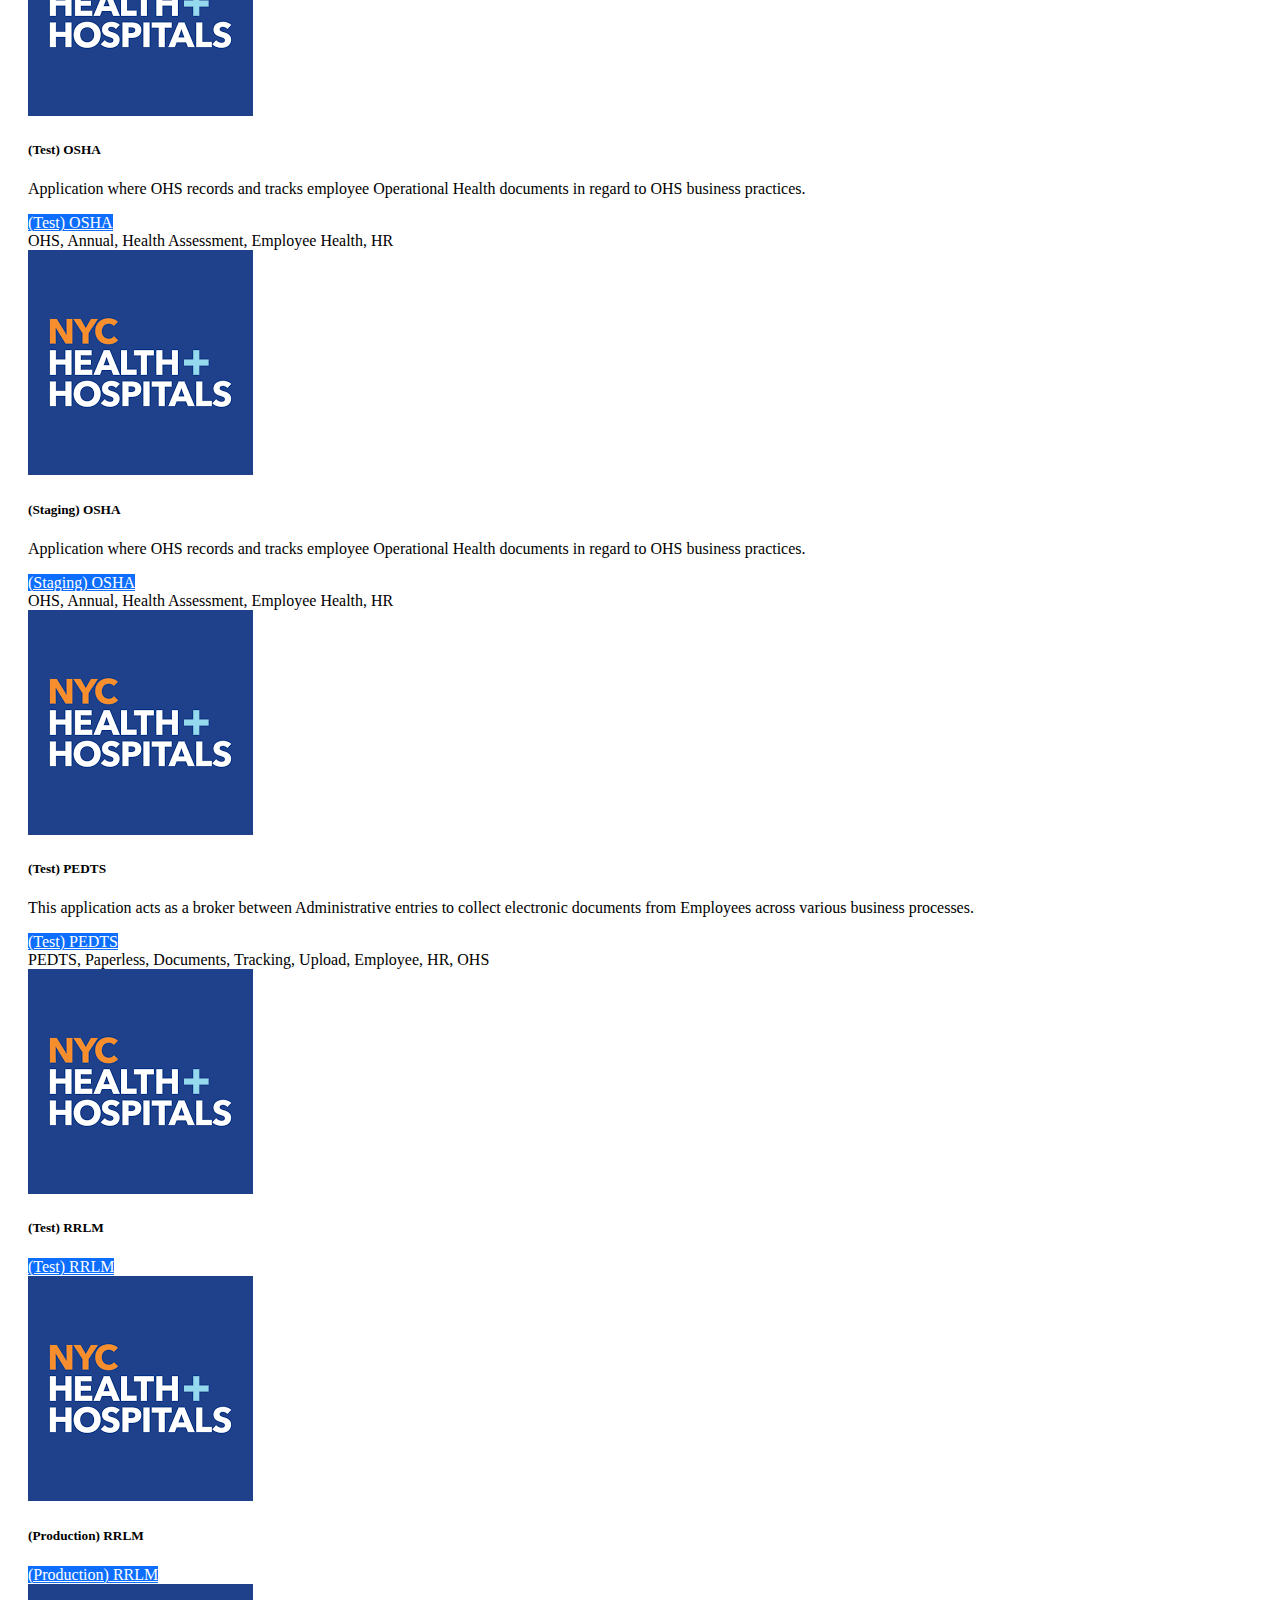
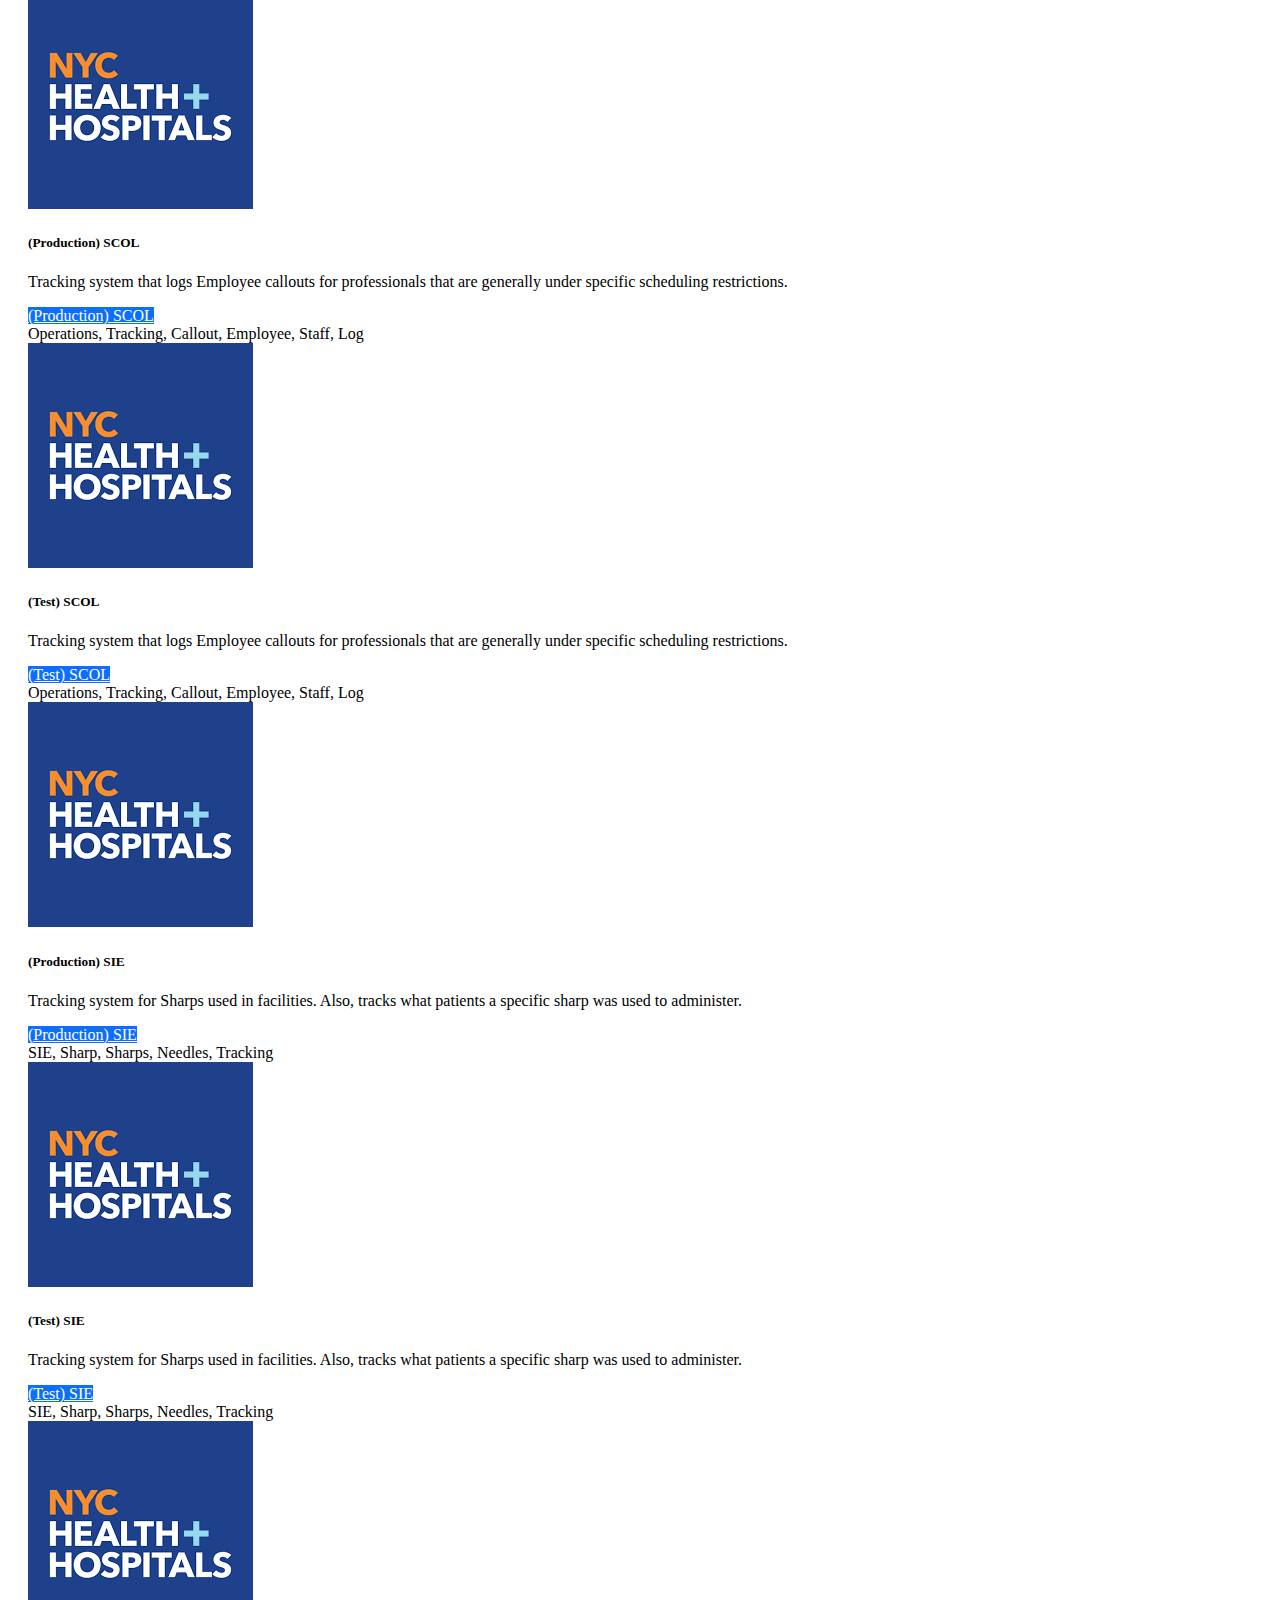
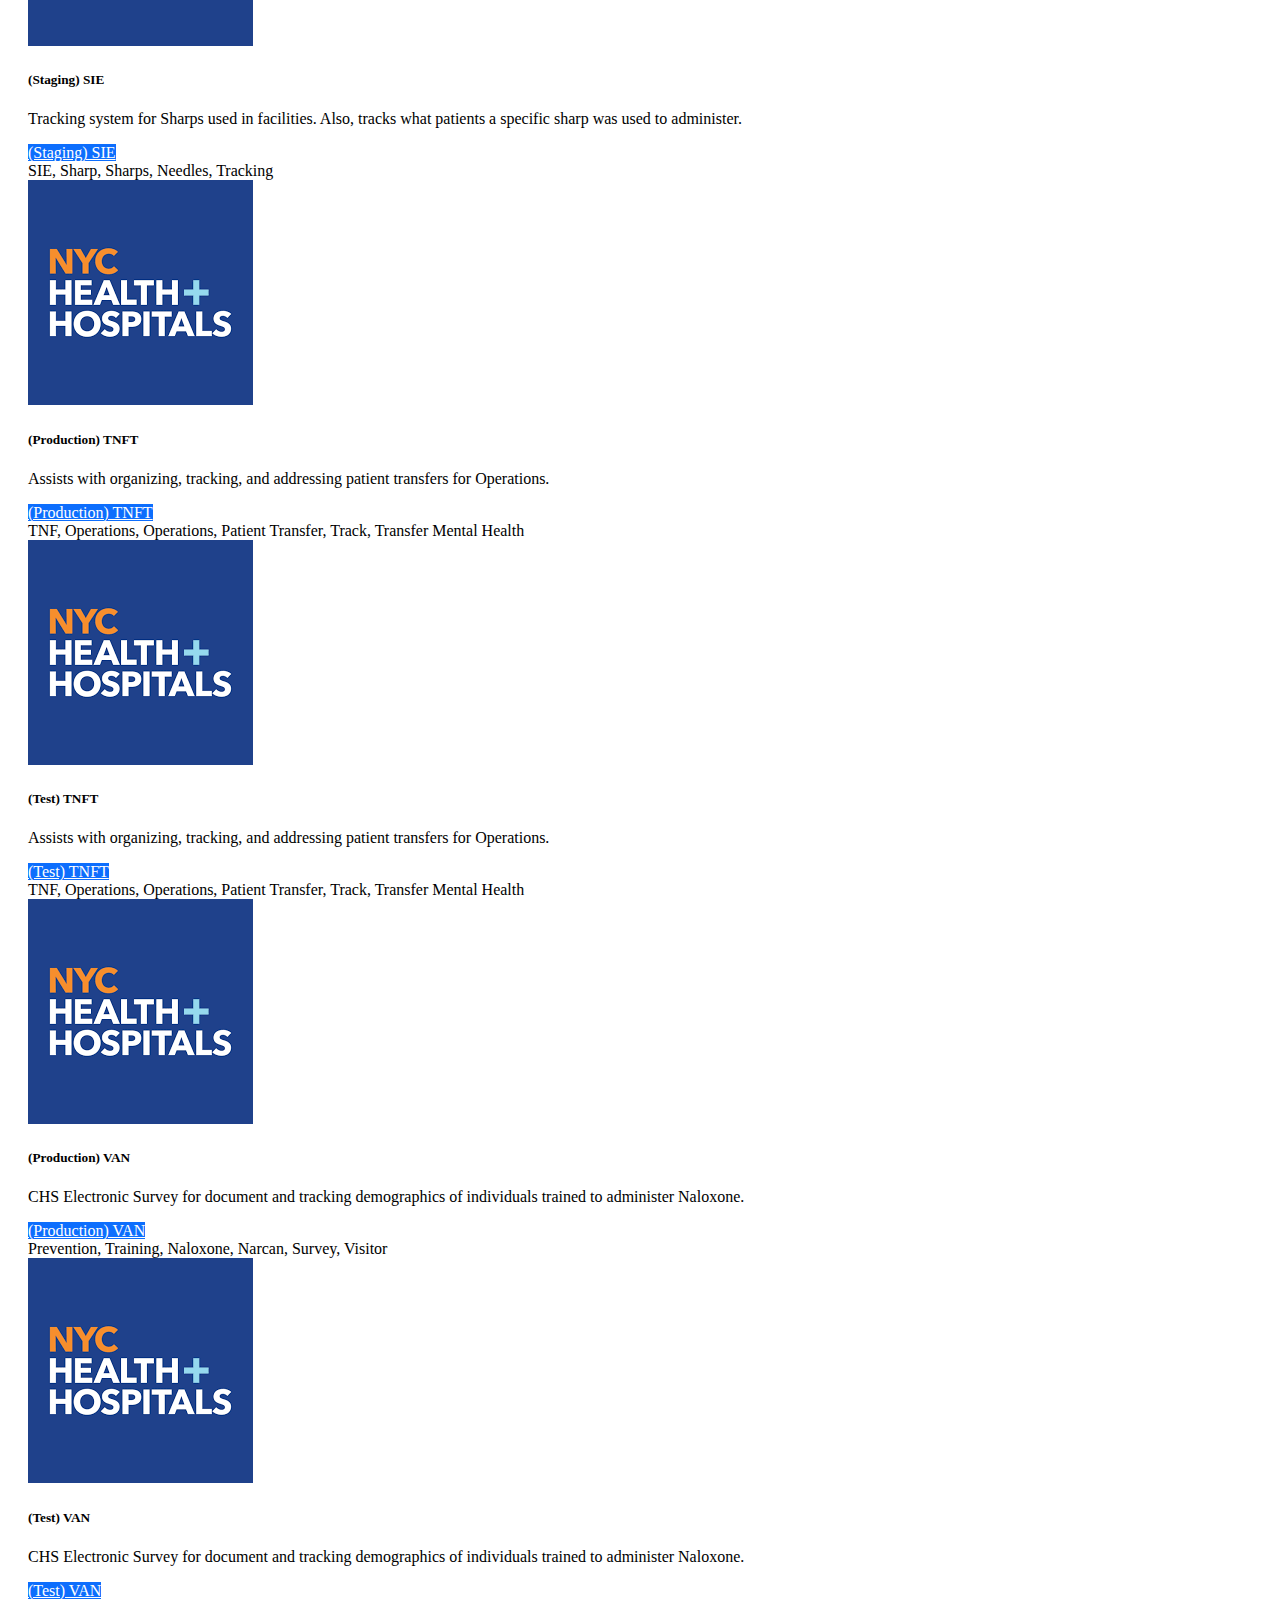
==== commit 2aee2b59: "add desc, tags, long names edit css for tags" ====
--- a/WebAppLandingPage 0.0.3 11-08 asof 2023 1142/index.html
+++ b/WebAppLandingPage 0.0.3 11-08 asof 2023 1142/index.html
@@ -4,7 +4,7 @@
   <meta charset="utf-8">
   <meta name="viewport" content="width=device-width, initial-scale=1">
   <title>Web App Links</title>
- <link rel="stylesheet" href="#"> 
+ <link rel="stylesheet" href="./css/light.css"> 
   <link href="https://cdn.jsdelivr.net/npm/bootstrap@5.3.2/dist/css/bootstrap.min.css" rel="stylesheet" integrity="sha384-T3c6CoIi6uLrA9TneNEoa7RxnatzjcDSCmG1MXxSR1GAsXEV/Dwwykc2MPK8M2HN" crossorigin="anonymous">
 </head>
 <body>
--- a/WebAppLandingPage 0.0.3 11-08 asof 2023 1142/css/light.css
+++ b/WebAppLandingPage 0.0.3 11-08 asof 2023 1142/css/light.css
@@ -0,0 +1,72 @@
+
+
+body {
+    display: flex;
+    flex-direction: column;
+    min-height: 100vh;
+  
+}
+
+.content {
+    flex: 1;
+    padding: 20px;
+
+}
+
+#listViewBtn,
+#cardViewBtn {
+  margin-right: 5px;
+}
+
+#card-img-top {
+    height: 300px;
+    width: 300px;
+}
+
+li {
+    padding: 5px;
+}
+
+
+footer {
+    background-color: #F8F9FA;
+    padding: 8px;
+}
+
+.content, .list-group-item.list-group-item-action {
+    background-color: white;
+    color: black;
+}
+
+.card-body {
+    background-color: white;
+}
+
+.card-text, h5.card-title {
+    color: black;
+}
+
+a.btn.btn-primary{
+    background-color: #0d6efd;
+    color: white;
+   
+}
+
+#cardViewBtn, #listViewBtn 
+{
+   margin-left: 5px;
+   margin-right: 5px;
+}
+
+div.card.h-100{
+
+    border-color: lightgray;
+}
+
+span.badge.badge-light{
+    margin-top: 5px;
+    text-wrap: wrap;
+    text-align: left;
+    color: black;
+  
+}
